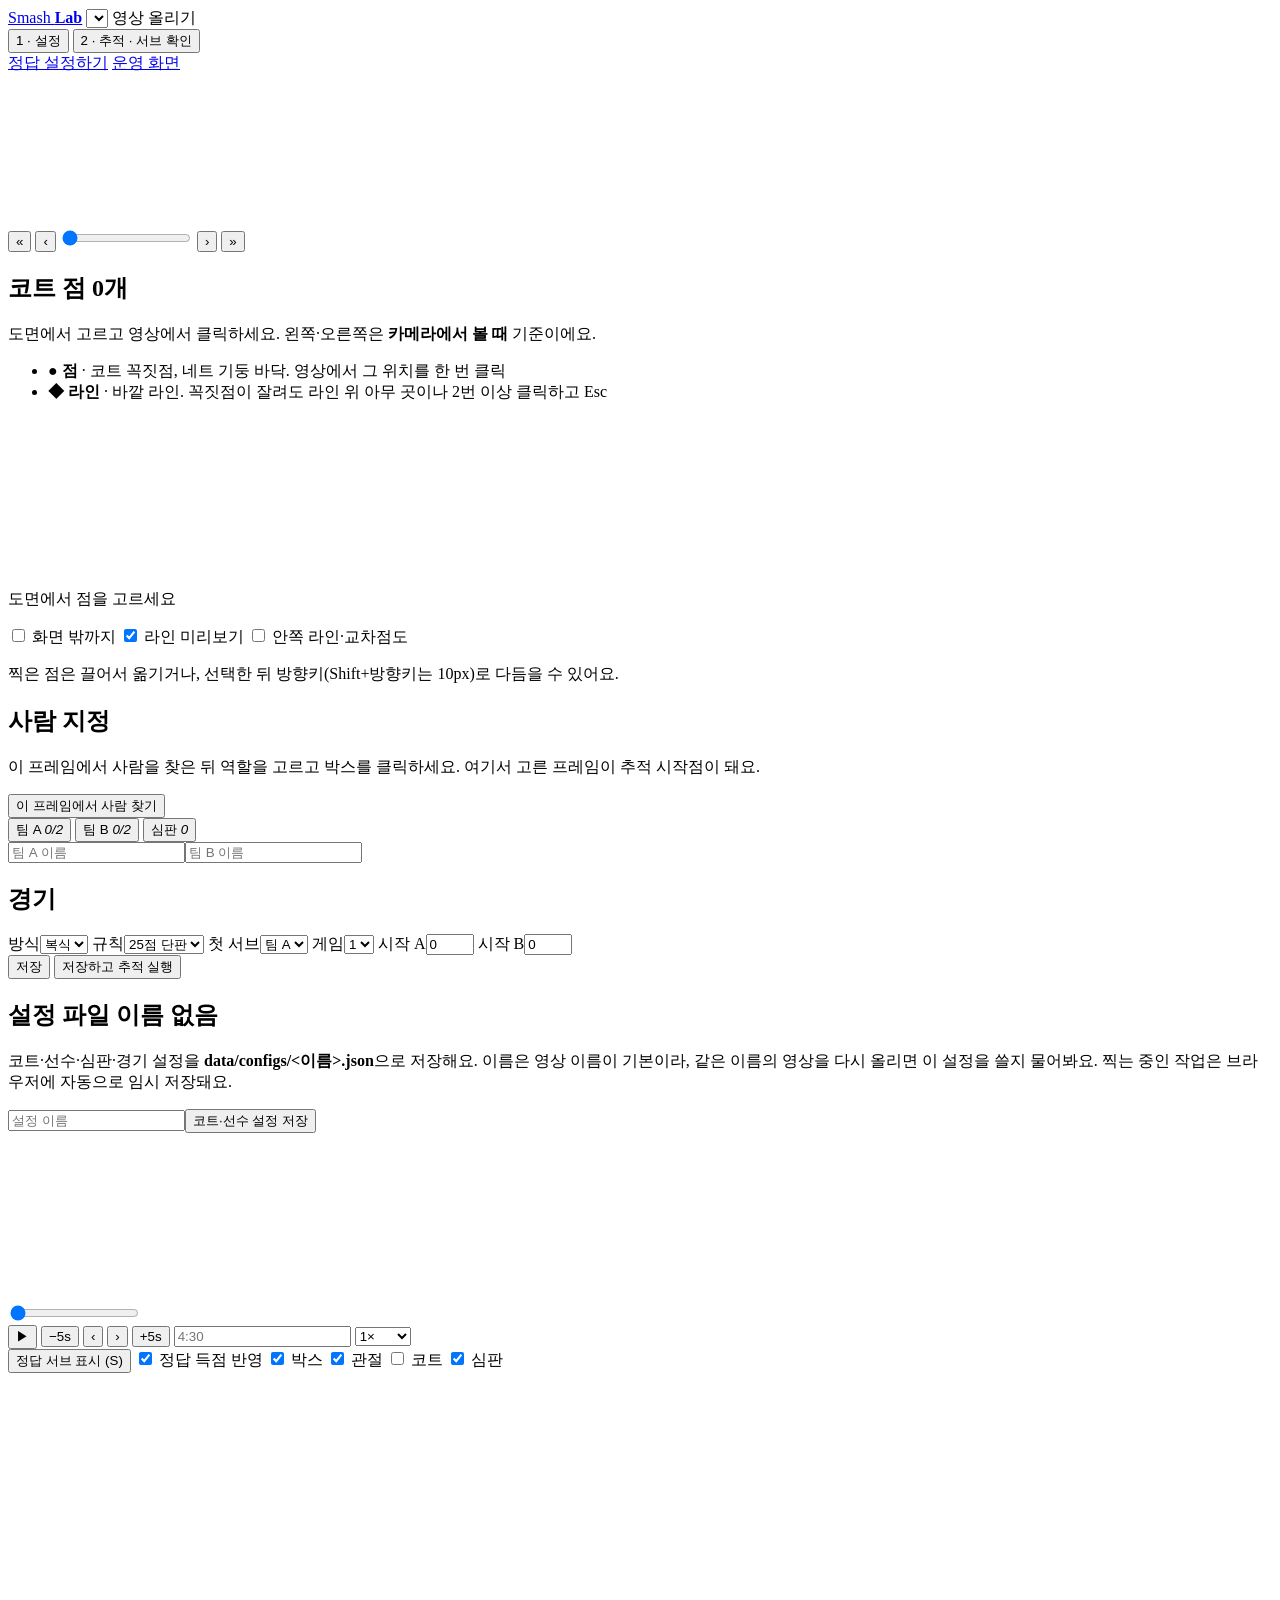
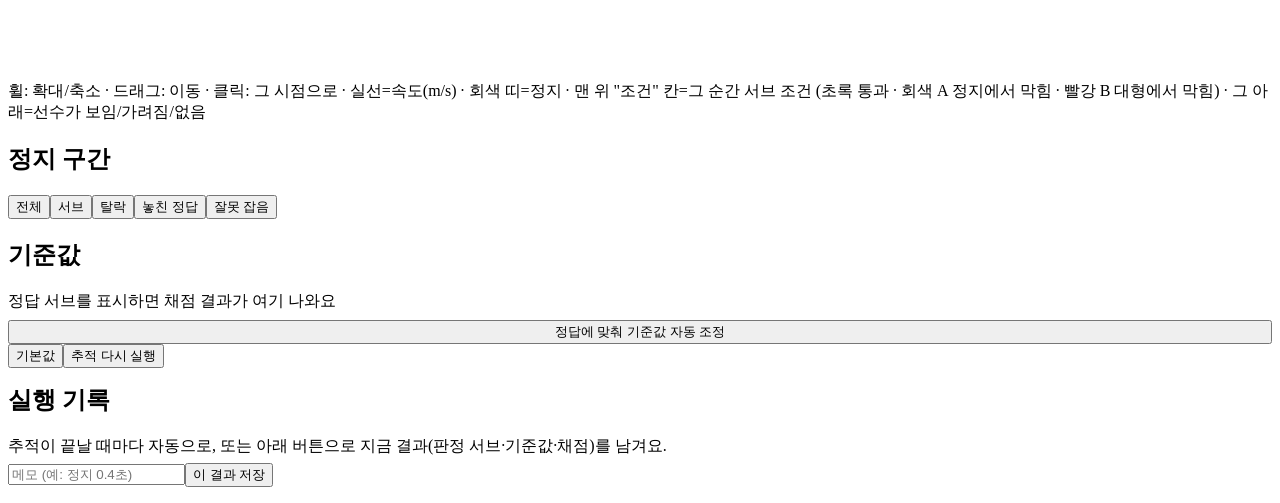
==== app/static/lab/index.html @ 22df89c2 "정답 라벨 = 서브마다 넣은 팀(= 직전 랠리 득점 팀, 첫 서브는 경기 시작). 마지막 랠리 득점은 최종 점수로. 저장된 정답 옮김, 채점·바로잡기·정답 입력 페이지 모두 같은 " ====
<!doctype html>
<html lang="ko">
<head>
<meta charset="utf-8">
<meta name="viewport" content="width=device-width, initial-scale=1">
<title>Smash Lab · 추적 · 서브 판정 실험</title>
<link rel="preconnect" href="https://fonts.googleapis.com">
<link rel="preconnect" href="https://fonts.gstatic.com" crossorigin>
<link href="https://fonts.googleapis.com/css2?family=Barlow+Condensed:wght@600;700&family=Noto+Sans+KR:wght@400;500;700&display=swap" rel="stylesheet">
<link rel="stylesheet" href="/static/lab/lab.css">
</head>
<body>
<header class="top">
  <a class="brand" href="/lab">Smash <b>Lab</b></a>
  <select id="vidSel" aria-label="영상 선택"></select>
  <label class="btn up" title="mp4 · mov · mkv">영상 올리기<input type="file" id="upFile" accept="video/*" hidden></label>
  <nav class="tabs" role="tablist">
    <button role="tab" data-mode="setup" id="tabSetup">1 · 설정</button>
    <button role="tab" data-mode="view" id="tabView">2 · 추적 · 서브 확인</button>
  </nav>
  <div class="spacer"></div>
  <span class="job" id="jobBox"></span>
  <a class="btn primary hdr" id="labelLink" href="/label" title="이 영상의 실제 서브 시각을 기록하는 페이지 (지금 보던 시각으로 열려요)">정답 설정하기</a>
  <a class="link" href="/" title="운영 화면으로">운영 화면</a>
</header>

<!-- ============ 1. 설정 ============ -->
<main id="setup" class="setup hidden">
  <section class="stagewrap">
    <div class="stage" id="sStage">
      <svg id="sSvg"><g id="sScene"><image id="sImg" preserveAspectRatio="none"/></g><g id="sOver"></g></svg>
    </div>
    <div class="scrub">
      <button class="b" data-d="-30" title="1초 뒤로">«</button>
      <button class="b" data-d="-1" title="이전 프레임">‹</button>
      <input type="range" id="sRange" min="0" value="0" aria-label="프레임">
      <button class="b" data-d="1" title="다음 프레임">›</button>
      <button class="b" data-d="30" title="1초 앞으로">»</button>
      <span class="num" id="sNum"></span>
    </div>
  </section>
  <aside class="side">
    <section class="box">
      <h2>코트 <span class="tag" id="fitTag">점 0개</span></h2>
      <p class="hint">도면에서 고르고 영상에서 클릭하세요. 왼쪽·오른쪽은 <b>카메라에서 볼 때</b> 기준이에요.</p>
      <ul class="legend-pick">
        <li><b>● 점</b> · 코트 꼭짓점, 네트 기둥 바닥. 영상에서 그 위치를 한 번 클릭</li>
        <li><b>◆ 라인</b> · 바깥 라인. 꼭짓점이 잘려도 라인 위 아무 곳이나 2번 이상 클릭하고 Esc</li>
      </ul>
      <div class="diag-wrap"><svg id="diag" aria-label="코트 도면에서 점 고르기"></svg></div>
      <p class="hint small" id="pickMsg">도면에서 점을 고르세요</p>
      <ol class="pts" id="ptList"></ol>
      <div class="row">
        <label class="sw"><input type="checkbox" id="wideChk"> 화면 밖까지</label>
        <label class="sw"><input type="checkbox" id="linesChk" checked> 라인 미리보기</label>
        <label class="sw" title="바깥 라인이 안 보이는 영상이면 켜세요"><input type="checkbox" id="innerChk"> 안쪽 라인·교차점도</label>
      </div>
      <p class="hint small">찍은 점은 끌어서 옮기거나, 선택한 뒤 방향키(Shift+방향키는 10px)로 다듬을 수 있어요.</p>
    </section>
    <section class="box">
      <h2>사람 지정 <span class="tag" id="detFrameTag"></span></h2>
      <p class="hint">이 프레임에서 사람을 찾은 뒤 역할을 고르고 박스를 클릭하세요. 여기서 고른 프레임이 추적 시작점이 돼요.</p>
      <button class="btn" id="detBtn">이 프레임에서 사람 찾기</button>
      <div class="roles" id="roles">
        <button data-r="A" class="role A">팀 A <i id="cntA">0/2</i></button>
        <button data-r="B" class="role B">팀 B <i id="cntB">0/2</i></button>
        <button data-r="R" class="role R">심판 <i id="cntR">0</i></button>
      </div>
      <div class="names"><input id="nameA" maxlength="12" placeholder="팀 A 이름"><input id="nameB" maxlength="12" placeholder="팀 B 이름"></div>
    </section>
    <section class="box">
      <h2>경기</h2>
      <div class="grid2">
        <label>방식<select id="mMode"><option value="doubles">복식</option><option value="singles">단식</option></select></label>
        <label>규칙<select id="mTarget"><option value="25">25점 단판</option><option value="21">21점 3판</option><option value="15">15점 3판</option></select></label>
        <label>첫 서브<select id="mFirst"><option value="A">팀 A</option><option value="B">팀 B</option></select></label>
        <label>게임<select id="mGame"><option>1</option><option>2</option><option>3</option></select></label>
        <label>시작 A<input type="number" id="mScoreA" min="0" max="29" value="0"></label>
        <label>시작 B<input type="number" id="mScoreB" min="0" max="29" value="0"></label>
      </div>
    </section>
    <div class="actions">
      <button class="btn" id="saveBtn">저장</button>
      <button class="btn primary" id="runBtn">저장하고 추적 실행</button>
    </div>
    <p class="hint small" id="setupMsg"></p>
    <section class="box">
      <h2>설정 파일 <span class="tag" id="curName">이름 없음</span></h2>
      <p class="hint">코트·선수·심판·경기 설정을 <b>data/configs/&lt;이름&gt;.json</b>으로 저장해요. 이름은 영상 이름이 기본이라,
        같은 이름의 영상을 다시 올리면 이 설정을 쓸지 물어봐요. 찍는 중인 작업은 브라우저에 자동으로 임시 저장돼요.</p>
      <div class="row preset-new"><input id="presetName" maxlength="40" placeholder="설정 이름"><button class="btn primary" id="presetSave">코트·선수 설정 저장</button></div>
      <ol class="presets" id="presetList"></ol>
    </section>
  </aside>
</main>

<!-- ============ 2. 추적 · 서브 확인 ============ -->
<main id="view" class="view hidden">
  <section class="player">
    <div class="vwrap" id="vWrap">
      <video id="vid" playsinline preload="auto" muted></video>
      <svg id="vSvg"></svg>
      <div class="vinfo" id="vInfo"></div>
      <div class="vrally hidden" id="vRally"></div>
    </div>
    <div class="seekrow"><input type="range" id="seek" min="0" max="1" step="0.05" value="0" aria-label="재생 위치"><span class="num" id="seekNum"></span></div>
    <div class="vbar">
      <button class="b" id="playBtn" title="재생/정지 (Space)">▶</button>
      <button class="b" data-j="-5" title="5초 뒤로 (←)">−5s</button>
      <button class="b" data-fr="-1" title="이전 샘플 (,)">‹</button>
      <button class="b" data-fr="1" title="다음 샘플 (.)">›</button>
      <button class="b" data-j="5" title="5초 앞으로 (→)">+5s</button>
      <input type="text" id="goTime" class="gotime" placeholder="4:30" aria-label="이동할 시간 (분:초)" title="분:초 를 적고 Enter">
      <select id="rate" aria-label="재생 속도"><option value="0.25">0.25×</option><option value="0.5">0.5×</option><option value="1" selected>1×</option><option value="2">2×</option><option value="4">4×</option></select>
      <span class="num" id="vNum"></span>
      <div class="spacer"></div>
      <button class="btn mark" id="markBtn" title="지금 시각을 정답 서브로 표시 (S). 1초 안에 이미 표시가 있으면 지워요">정답 서브 표시 (S)</button>
      <span class="num" id="truthNum"></span>
      <label class="num" title="정답 서브 팀(A/B)으로 점수 흐름을 바로잡아 보여 줘요. 채점은 항상 알고리즘만의 결과로 해요"><input type="checkbox" id="useTruth" checked> 정답 득점 반영</label>
      <label class="sw"><input type="checkbox" id="oBox" checked> 박스</label>
      <label class="sw"><input type="checkbox" id="oPose" checked> 관절</label>
      <label class="sw"><input type="checkbox" id="oLines"> 코트</label>
      <label class="sw"><input type="checkbox" id="oOff" checked> 심판</label>
    </div>
  </section>

  <aside class="mini">
    <svg id="court"></svg>
    <div class="legend" id="legend"></div>
    <div class="now" id="nowBox"></div>
  </aside>

  <section class="tl">
    <canvas id="ovCv" class="ov"></canvas>
    <canvas id="winCv" class="win" title="서브마다 넣은 팀 정답 (= 직전 랠리 득점 팀) · 칸에 마우스를 대고 A / B · 클릭하면 그 서브로"></canvas>
    <canvas id="tlCv" class="detail"></canvas>
    <div class="tlhint">휠: 확대/축소 · 드래그: 이동 · 클릭: 그 시점으로 · 실선=속도(m/s) · 회색 띠=정지 · 맨 위 &quot;조건&quot; 칸=그 순간 서브 조건 (초록 통과 · 회색 A 정지에서 막힘 · 빨강 B 대형에서 막힘) · 그 아래=선수가 보임/가려짐/없음</div>
  </section>

  <aside class="events">
    <div class="evhead">
      <h2>정지 구간 <span class="tag" id="evCount"></span></h2>
      <div class="seg" id="evFilter"><button data-f="all" class="on">전체</button><button data-f="OK">서브</button><button data-f="X">탈락</button><button data-f="MISS">놓친 정답</button><button data-f="FALSE">잘못 잡음</button></div>
    </div>
    <ol id="evList"></ol>
  </aside>

  <aside class="params">
    <h2>기준값 <span class="tag" id="calcTag"></span></h2>
    <div id="paramList"></div>
    <div class="score-box" id="evalBox">정답 서브를 표시하면 채점 결과가 여기 나와요</div>
    <button class="btn primary" id="tuneBtn" style="width:100%;margin-top:8px">정답에 맞춰 기준값 자동 조정</button>
    <div class="row"><button class="btn" id="resetParams">기본값</button><button class="btn" id="rerunTrack">추적 다시 실행</button></div>
    <h2 style="margin-top:16px">실행 기록 <span class="tag" id="runCnt"></span></h2>
    <p class="hint small" style="margin:0 0 6px">추적이 끝날 때마다 자동으로, 또는 아래 버튼으로 지금 결과(판정 서브·기준값·채점)를 남겨요.</p>
    <div class="row preset-new"><input id="runName" maxlength="60" placeholder="메모 (예: 정지 0.4초)"><button class="btn" id="runSave">이 결과 저장</button></div>
    <ol class="runs" id="runList"></ol>
  </aside>
</main>

<dialog id="askDlg" class="ask">
  <h2>같은 이름의 설정 파일이 있어요</h2>
  <p id="askBody"></p>
  <div class="actions"><button class="btn" id="askNo">새로 지정할게요</button><button class="btn primary" id="askYes">이 설정 사용하기</button></div>
</dialog>
<div class="toast" id="toast"></div>
<script src="/static/lab/lab.js"></script>
</body>
</html>
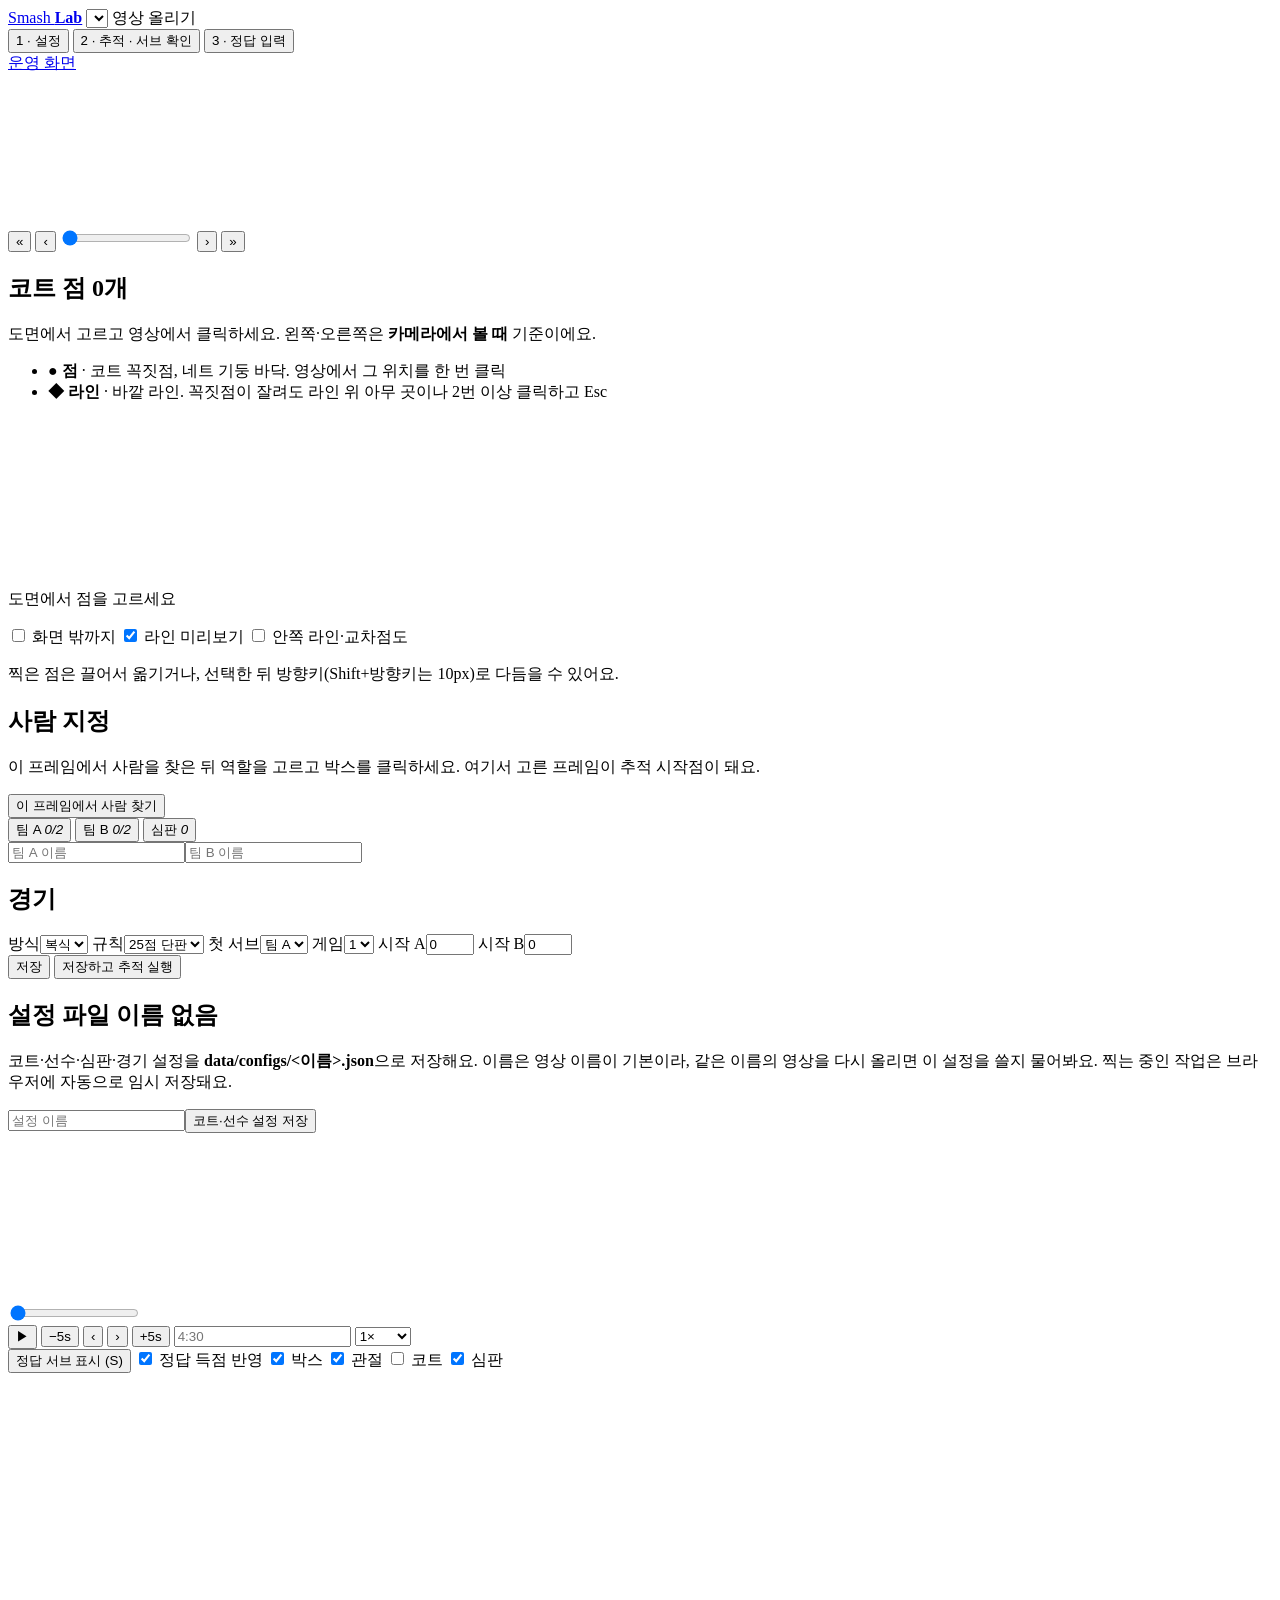
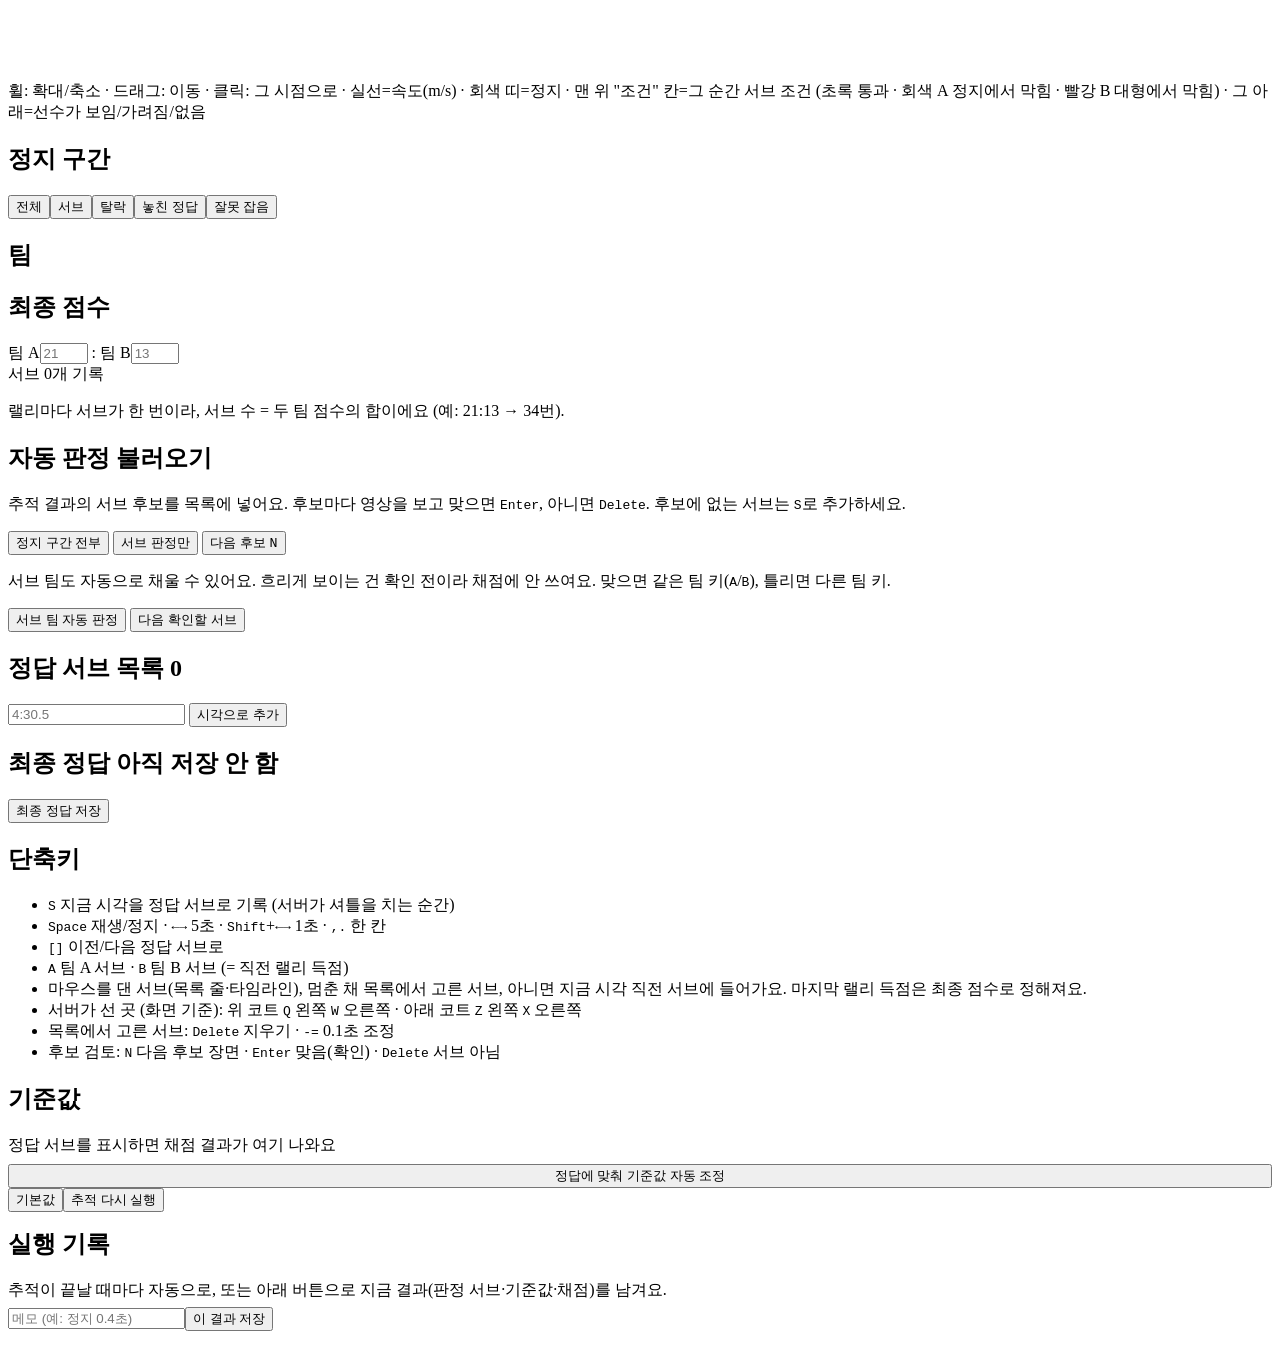
==== commit 5b44dc0e: "실험 페이지와 정답 입력 페이지를 하나로: 실험 페이지에 '3 · 정답 입력' 탭(같은 영상·타임라인 + 후보 불러오기·검토, 정답 서브 목록, 서브 팀 A/B, 서버 위치, 최종" ====
--- a/app/static/lab/index.html
+++ b/app/static/lab/index.html
@@ -17,10 +17,10 @@
   <nav class="tabs" role="tablist">
     <button role="tab" data-mode="setup" id="tabSetup">1 · 설정</button>
     <button role="tab" data-mode="view" id="tabView">2 · 추적 · 서브 확인</button>
+    <button role="tab" data-mode="truth" id="tabTruth" title="실제 서브 시각과 서브 팀(정답)을 기록해요">3 · 정답 입력</button>
   </nav>
   <div class="spacer"></div>
   <span class="job" id="jobBox"></span>
-  <a class="btn primary hdr" id="labelLink" href="/label" title="이 영상의 실제 서브 시각을 기록하는 페이지 (지금 보던 시각으로 열려요)">정답 설정하기</a>
   <a class="link" href="/" title="운영 화면으로">운영 화면</a>
 </header>
 
@@ -72,7 +72,7 @@
       <h2>경기</h2>
       <div class="grid2">
         <label>방식<select id="mMode"><option value="doubles">복식</option><option value="singles">단식</option></select></label>
-        <label>규칙<select id="mTarget"><option value="25">25점 단판</option><option value="21">21점 3판</option><option value="15">15점 3판</option></select></label>
+        <label>규칙<select id="mTarget"><option value="25">25점 단판</option><option value="21-1">21점 단판</option><option value="21">21점 3판</option><option value="15">15점 3판</option></select></label>
         <label>첫 서브<select id="mFirst"><option value="A">팀 A</option><option value="B">팀 B</option></select></label>
         <label>게임<select id="mGame"><option>1</option><option>2</option><option>3</option></select></label>
         <label>시작 A<input type="number" id="mScoreA" min="0" max="29" value="0"></label>
@@ -102,6 +102,7 @@
       <svg id="vSvg"></svg>
       <div class="vinfo" id="vInfo"></div>
       <div class="vrally hidden" id="vRally"></div>
+      <div class="lsb" id="lsb" aria-live="polite"></div>
     </div>
     <div class="seekrow"><input type="range" id="seek" min="0" max="1" step="0.05" value="0" aria-label="재생 위치"><span class="num" id="seekNum"></span></div>
     <div class="vbar">
@@ -145,6 +146,65 @@
     <ol id="evList"></ol>
   </aside>
 
+  <aside class="truthp" id="truthPanel">
+    <section class="tbox teams">
+      <h2>팀 <span class="tag" id="tSaveTag"></span></h2>
+      <div id="teamList"></div>
+      <p class="hint small" id="teamNote"></p>
+    </section>
+    <section class="tbox">
+      <h2>최종 점수</h2>
+      <div class="final">
+        <label>팀 A<input type="number" id="finA" min="0" max="40" placeholder="21"></label>
+        <span>:</span>
+        <label>팀 B<input type="number" id="finB" min="0" max="40" placeholder="13"></label>
+      </div>
+      <div class="prog"><div class="pbar"><i id="pFill"></i></div><span id="pText">서브 0개 기록</span></div>
+      <p class="tally" id="tally"></p>
+      <p class="hint small">랠리마다 서브가 한 번이라, 서브 수 = 두 팀 점수의 합이에요 (예: 21:13 → 34번).</p>
+    </section>
+    <section class="tbox">
+      <h2>자동 판정 불러오기</h2>
+      <p class="hint small">추적 결과의 서브 후보를 목록에 넣어요. 후보마다 영상을 보고 맞으면 <kbd>Enter</kbd>, 아니면 <kbd>Delete</kbd>. 후보에 없는 서브는 <kbd>S</kbd>로 추가하세요.</p>
+      <div class="row">
+        <button class="btn" id="loadAll" title="정지 구간 전부 (서브로 판정된 것 + 탈락한 것)">정지 구간 전부</button>
+        <button class="btn" id="loadOk" title="서브로 판정된 것만">서브 판정만</button>
+        <button class="btn primary" id="nextBtn" title="확인 안 한 다음 후보 장면으로 (N)">다음 후보 <kbd>N</kbd></button>
+      </div>
+      <p class="hint small">서브 팀도 자동으로 채울 수 있어요. 흐리게 보이는 건 확인 전이라 채점에 안 쓰여요. 맞으면 같은 팀 키(<kbd>A</kbd>/<kbd>B</kbd>), 틀리면 다른 팀 키.</p>
+      <div class="row">
+        <button class="btn" id="loadWin" title="비어 있는 서브에 알고리즘이 본 서브 팀 채우기">서브 팀 자동 판정</button>
+        <button class="btn" id="nextWin" title="확인 안 한 자동 서브 팀이 있는 서브 직전으로">다음 확인할 서브</button>
+      </div>
+    </section>
+    <section class="tbox">
+      <h2>정답 서브 목록 <span class="tag" id="cnt">0</span></h2>
+      <div class="row addrow">
+        <input id="tIn" placeholder="4:30.5" aria-label="직접 입력할 시각 (분:초)">
+        <button class="btn" id="tAdd">시각으로 추가</button>
+      </div>
+      <ol class="marks" id="marks"></ol>
+    </section>
+    <section class="tbox fin">
+      <h2>최종 정답 <span class="tag" id="finTag">아직 저장 안 함</span></h2>
+      <p class="hint small" id="finMsg"></p>
+      <div class="row"><button class="btn primary" id="finBtn">최종 정답 저장</button></div>
+    </section>
+    <section class="tbox keys">
+      <h2>단축키</h2>
+      <ul>
+        <li><kbd>S</kbd> 지금 시각을 정답 서브로 기록 (서버가 셔틀을 치는 순간)</li>
+        <li><kbd>Space</kbd> 재생/정지 · <kbd>←</kbd><kbd>→</kbd> 5초 · <kbd>Shift</kbd>+<kbd>←</kbd><kbd>→</kbd> 1초 · <kbd>,</kbd><kbd>.</kbd> 한 칸</li>
+        <li><kbd>[</kbd><kbd>]</kbd> 이전/다음 정답 서브로</li>
+        <li id="winLegend"><kbd>A</kbd> 팀 A 서브 · <kbd>B</kbd> 팀 B 서브 (= 직전 랠리 득점)</li>
+        <li class="small">마우스를 댄 서브(목록 줄·타임라인), 멈춘 채 목록에서 고른 서브, 아니면 지금 시각 직전 서브에 들어가요. 마지막 랠리 득점은 최종 점수로 정해져요.</li>
+        <li>서버가 선 곳 (화면 기준): 위 코트 <kbd>Q</kbd> 왼쪽 <kbd>W</kbd> 오른쪽 · 아래 코트 <kbd>Z</kbd> 왼쪽 <kbd>X</kbd> 오른쪽</li>
+        <li>목록에서 고른 서브: <kbd>Delete</kbd> 지우기 · <kbd>-</kbd><kbd>=</kbd> 0.1초 조정</li>
+        <li>후보 검토: <kbd>N</kbd> 다음 후보 장면 · <kbd>Enter</kbd> 맞음(확인) · <kbd>Delete</kbd> 서브 아님</li>
+      </ul>
+    </section>
+  </aside>
+
   <aside class="params">
     <h2>기준값 <span class="tag" id="calcTag"></span></h2>
     <div id="paramList"></div>
@@ -164,6 +224,7 @@
   <div class="actions"><button class="btn" id="askNo">새로 지정할게요</button><button class="btn primary" id="askYes">이 설정 사용하기</button></div>
 </dialog>
 <div class="toast" id="toast"></div>
+<script src="/static/lab/truth.js"></script>
 <script src="/static/lab/lab.js"></script>
 </body>
 </html>
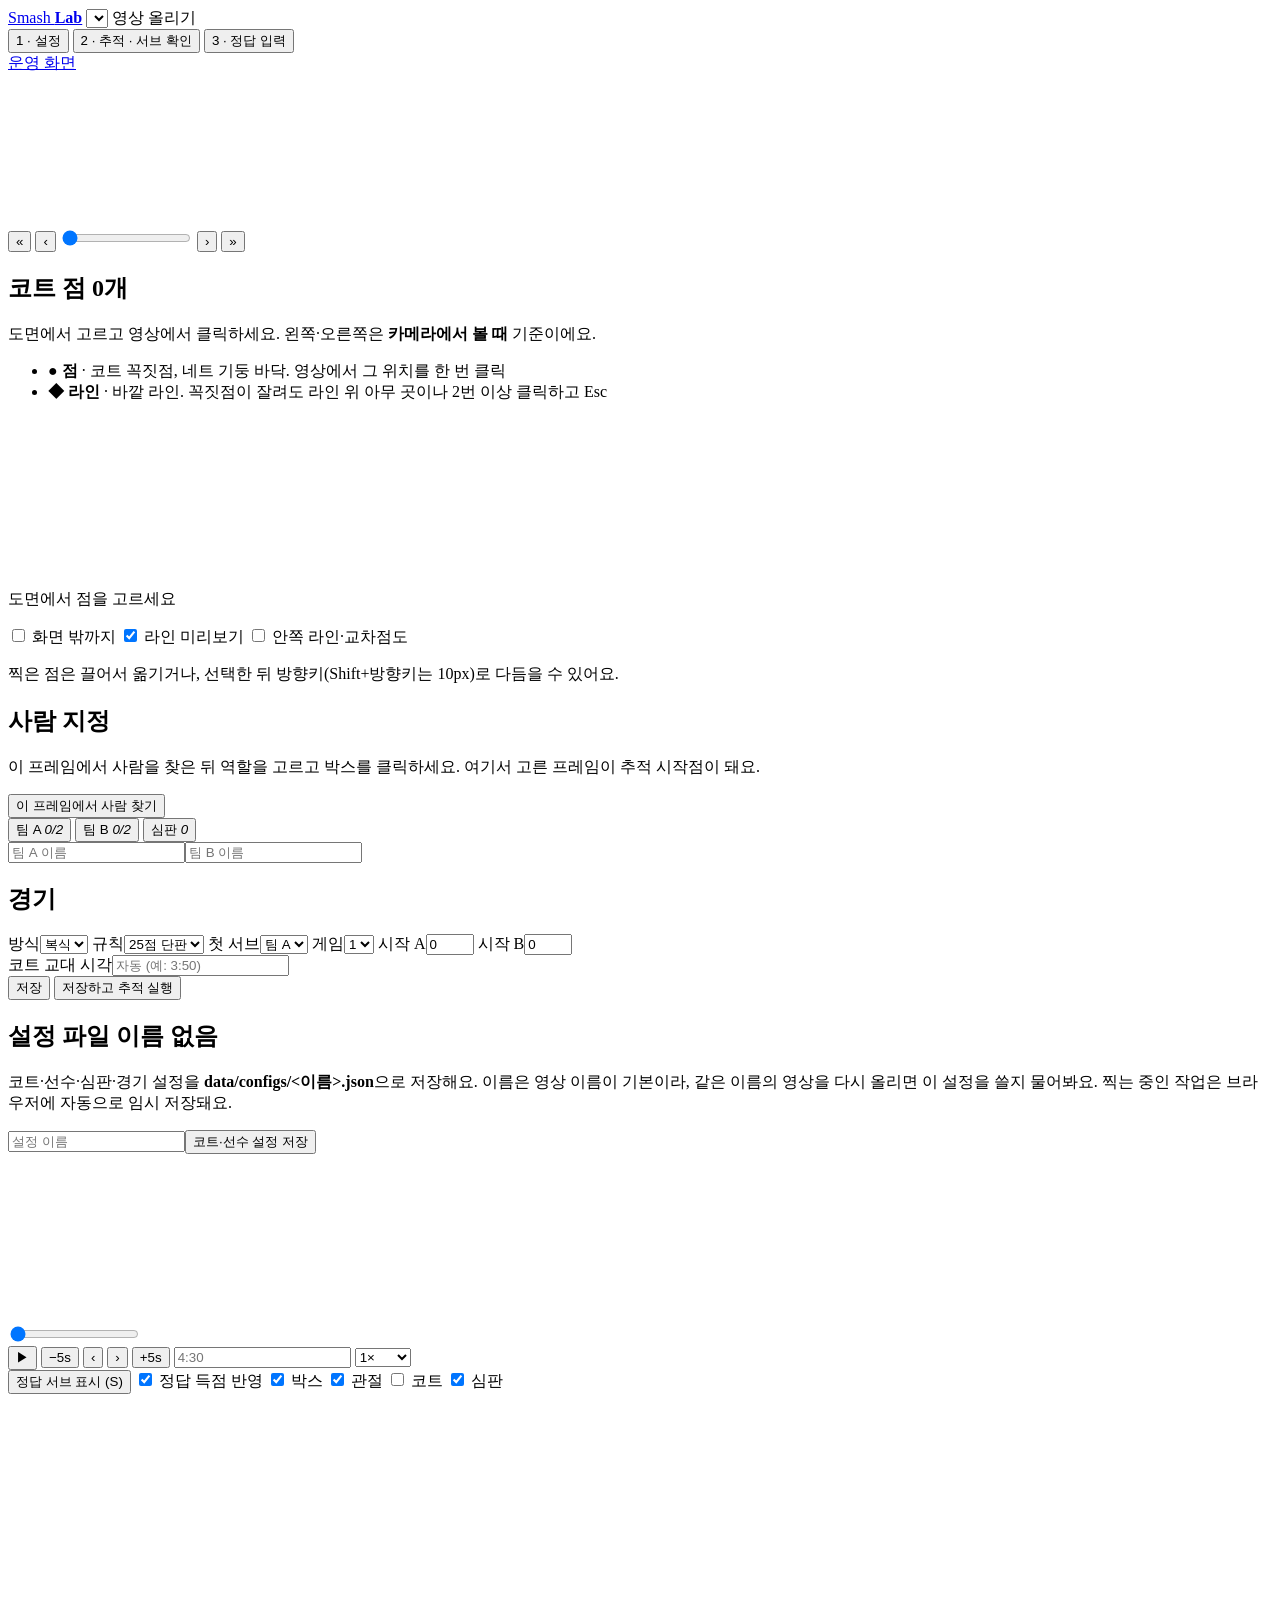
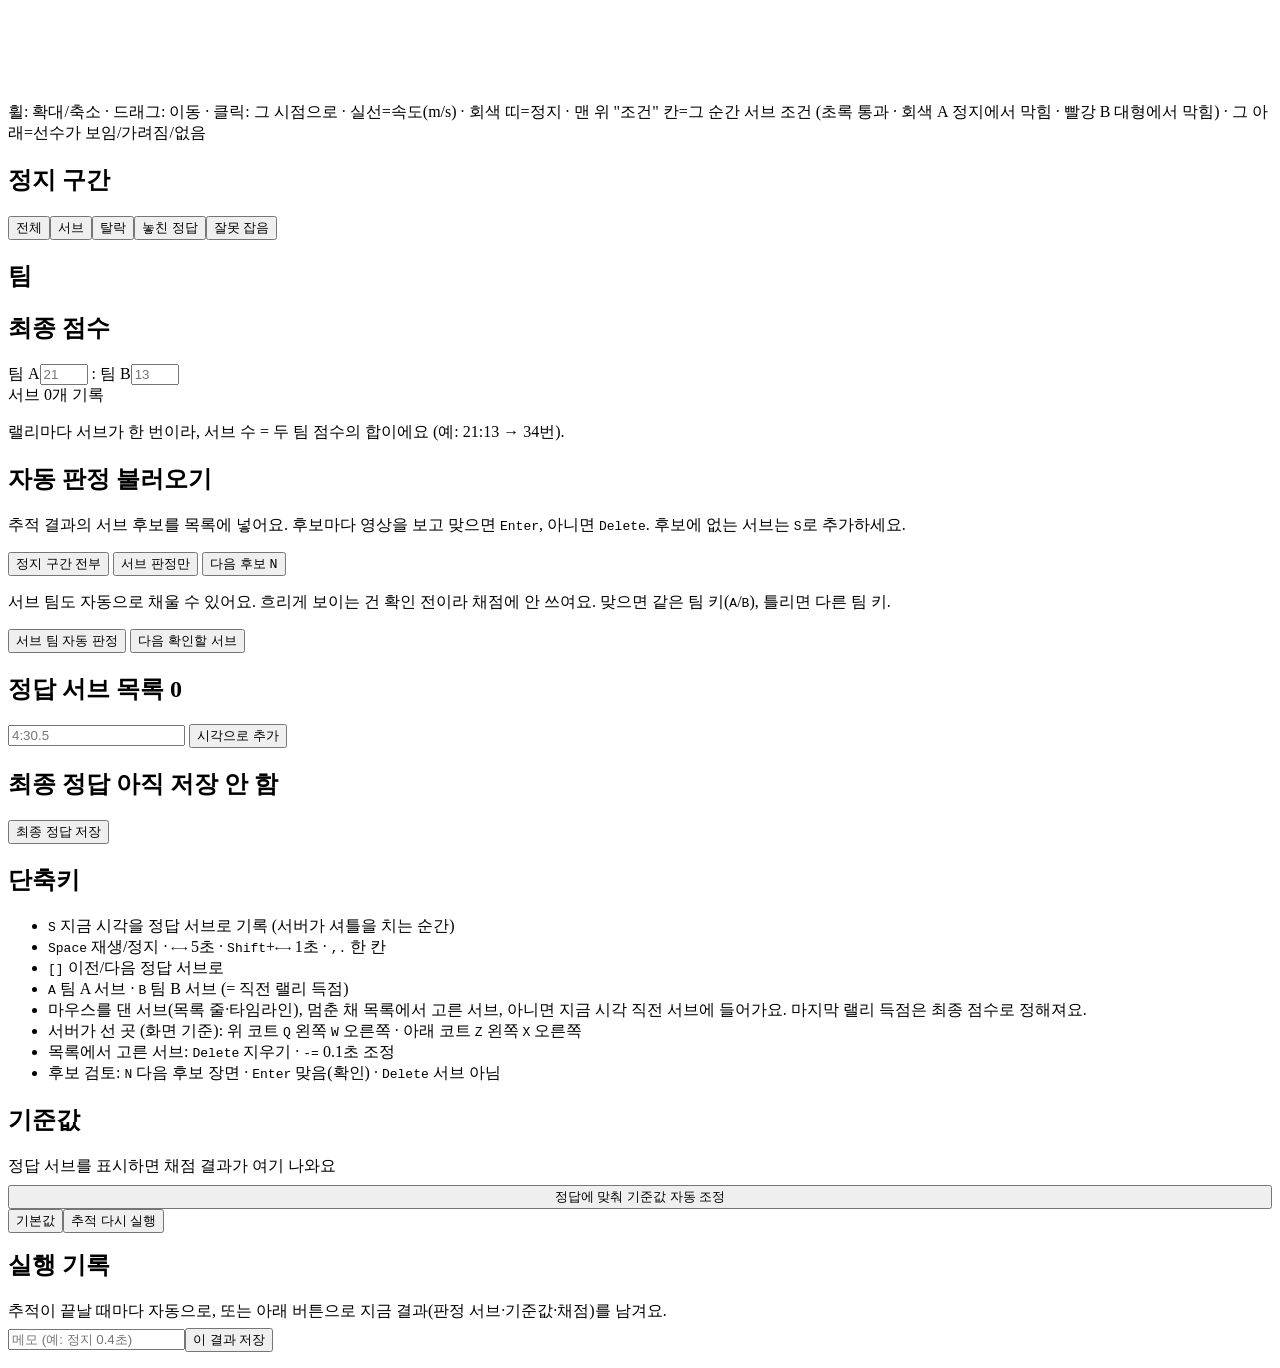
==== commit 5c9224b8: "코트 교대 자동 감지: 서브마다 선수 상체 옷 색을 설정 때 고른 팀 견본과 비교(look)하고, 단판 경기면 그 값이 한 번 뚝 바뀌는 서브 사이를 교대로(방향·크기 확인, 약하" ====
--- a/app/static/lab/index.html
+++ b/app/static/lab/index.html
@@ -78,6 +78,7 @@
         <label>시작 A<input type="number" id="mScoreA" min="0" max="29" value="0"></label>
         <label>시작 B<input type="number" id="mScoreB" min="0" max="29" value="0"></label>
       </div>
+      <label class="swl" title="비워 두면 옷 색으로 자동으로 찾아요. 자동이 틀릴 때만 분:초로 적으세요 (여러 번이면 쉼표)">코트 교대 시각<input id="mSwitch" placeholder="자동 (예: 3:50)" aria-label="코트 교대 시각 (비우면 자동)"></label>
     </section>
     <div class="actions">
       <button class="btn" id="saveBtn">저장</button>
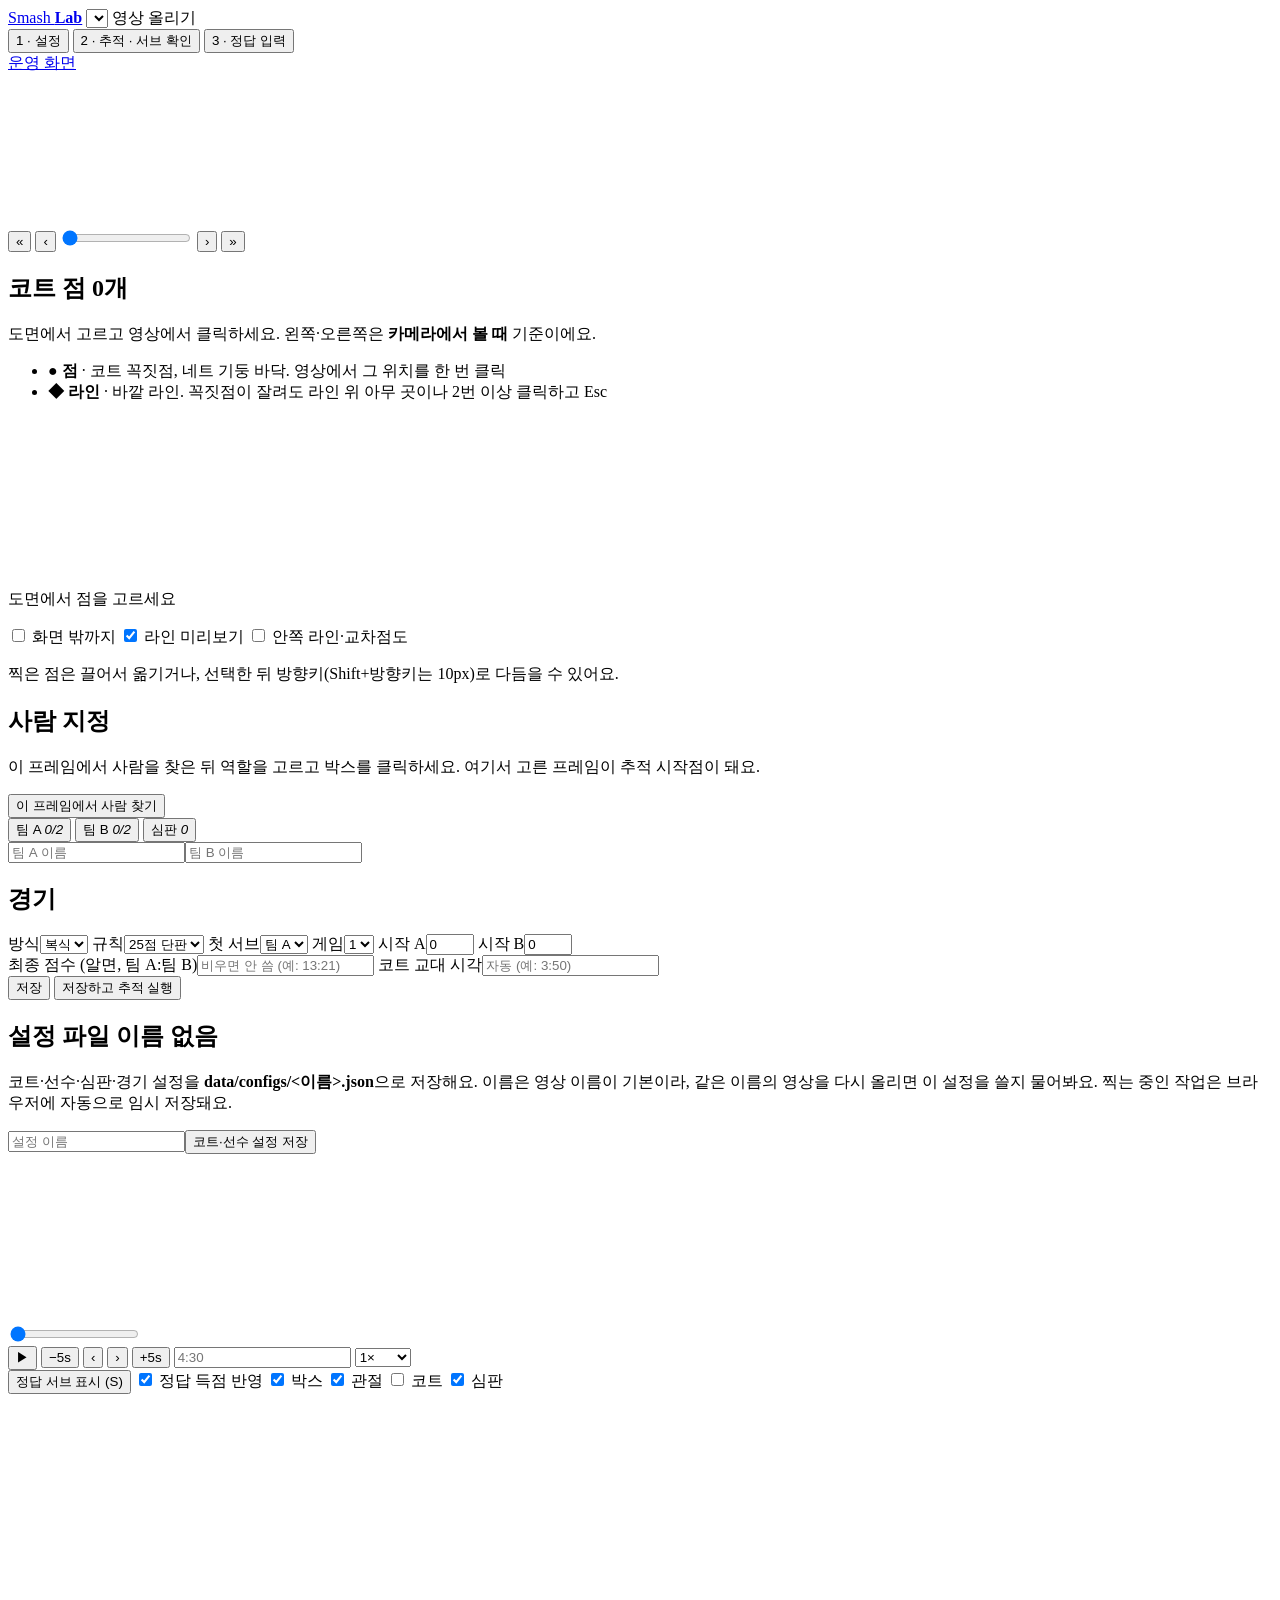
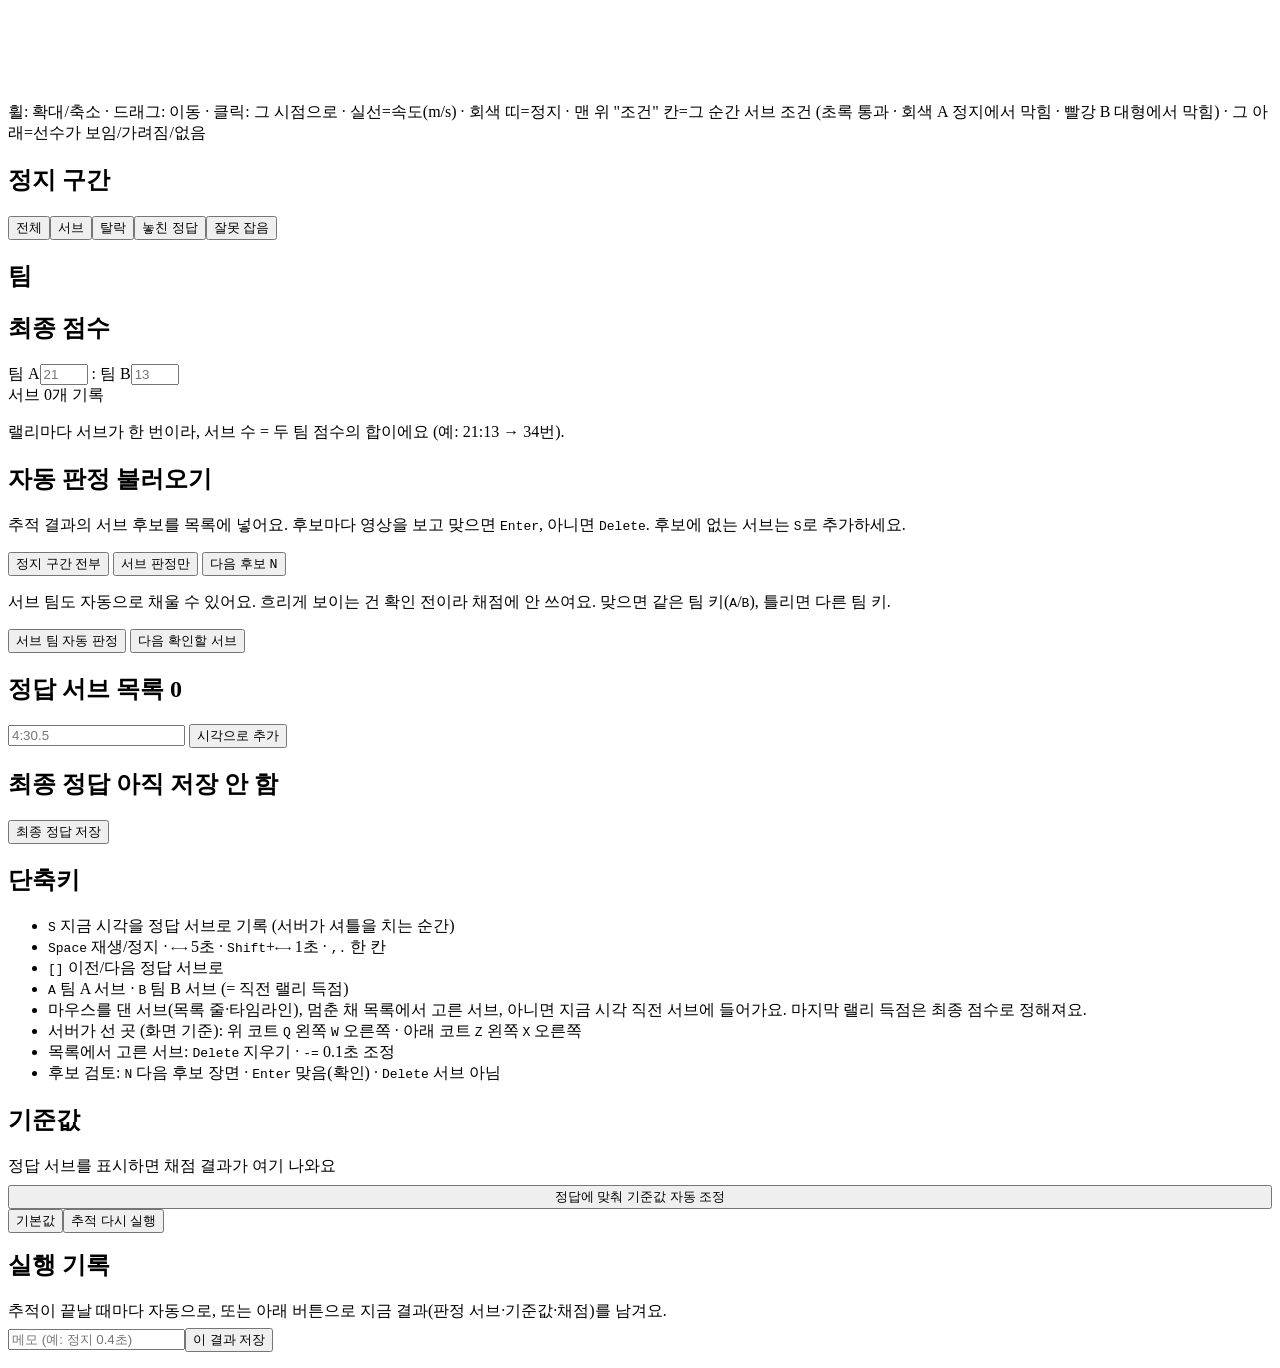
==== commit 8b0c150b: "최종 점수로 맞추기: 실제 최종 점수를 알면 서브마다 '가짜일 수도'를 선택지로 두고 끝 점수가 맞는 흐름 중 가장 그럴듯한 것을 고름(마지막 랠리 득점 팀도). 운영 결과 화면에" ====
--- a/app/static/lab/index.html
+++ b/app/static/lab/index.html
@@ -78,6 +78,7 @@
         <label>시작 A<input type="number" id="mScoreA" min="0" max="29" value="0"></label>
         <label>시작 B<input type="number" id="mScoreB" min="0" max="29" value="0"></label>
       </div>
+      <label class="swl" title="실제 최종 점수를 알면 넣으세요. 그 점수에 맞는 흐름(가짜 서브는 빼고) 중 가장 그럴듯한 것을 골라요">최종 점수 (알면, 팀 A:팀 B)<input id="mFinal" placeholder="비우면 안 씀 (예: 13:21)" aria-label="최종 점수"></label>
       <label class="swl" title="비워 두면 옷 색으로 자동으로 찾아요. 자동이 틀릴 때만 분:초로 적으세요 (여러 번이면 쉼표)">코트 교대 시각<input id="mSwitch" placeholder="자동 (예: 3:50)" aria-label="코트 교대 시각 (비우면 자동)"></label>
     </section>
     <div class="actions">
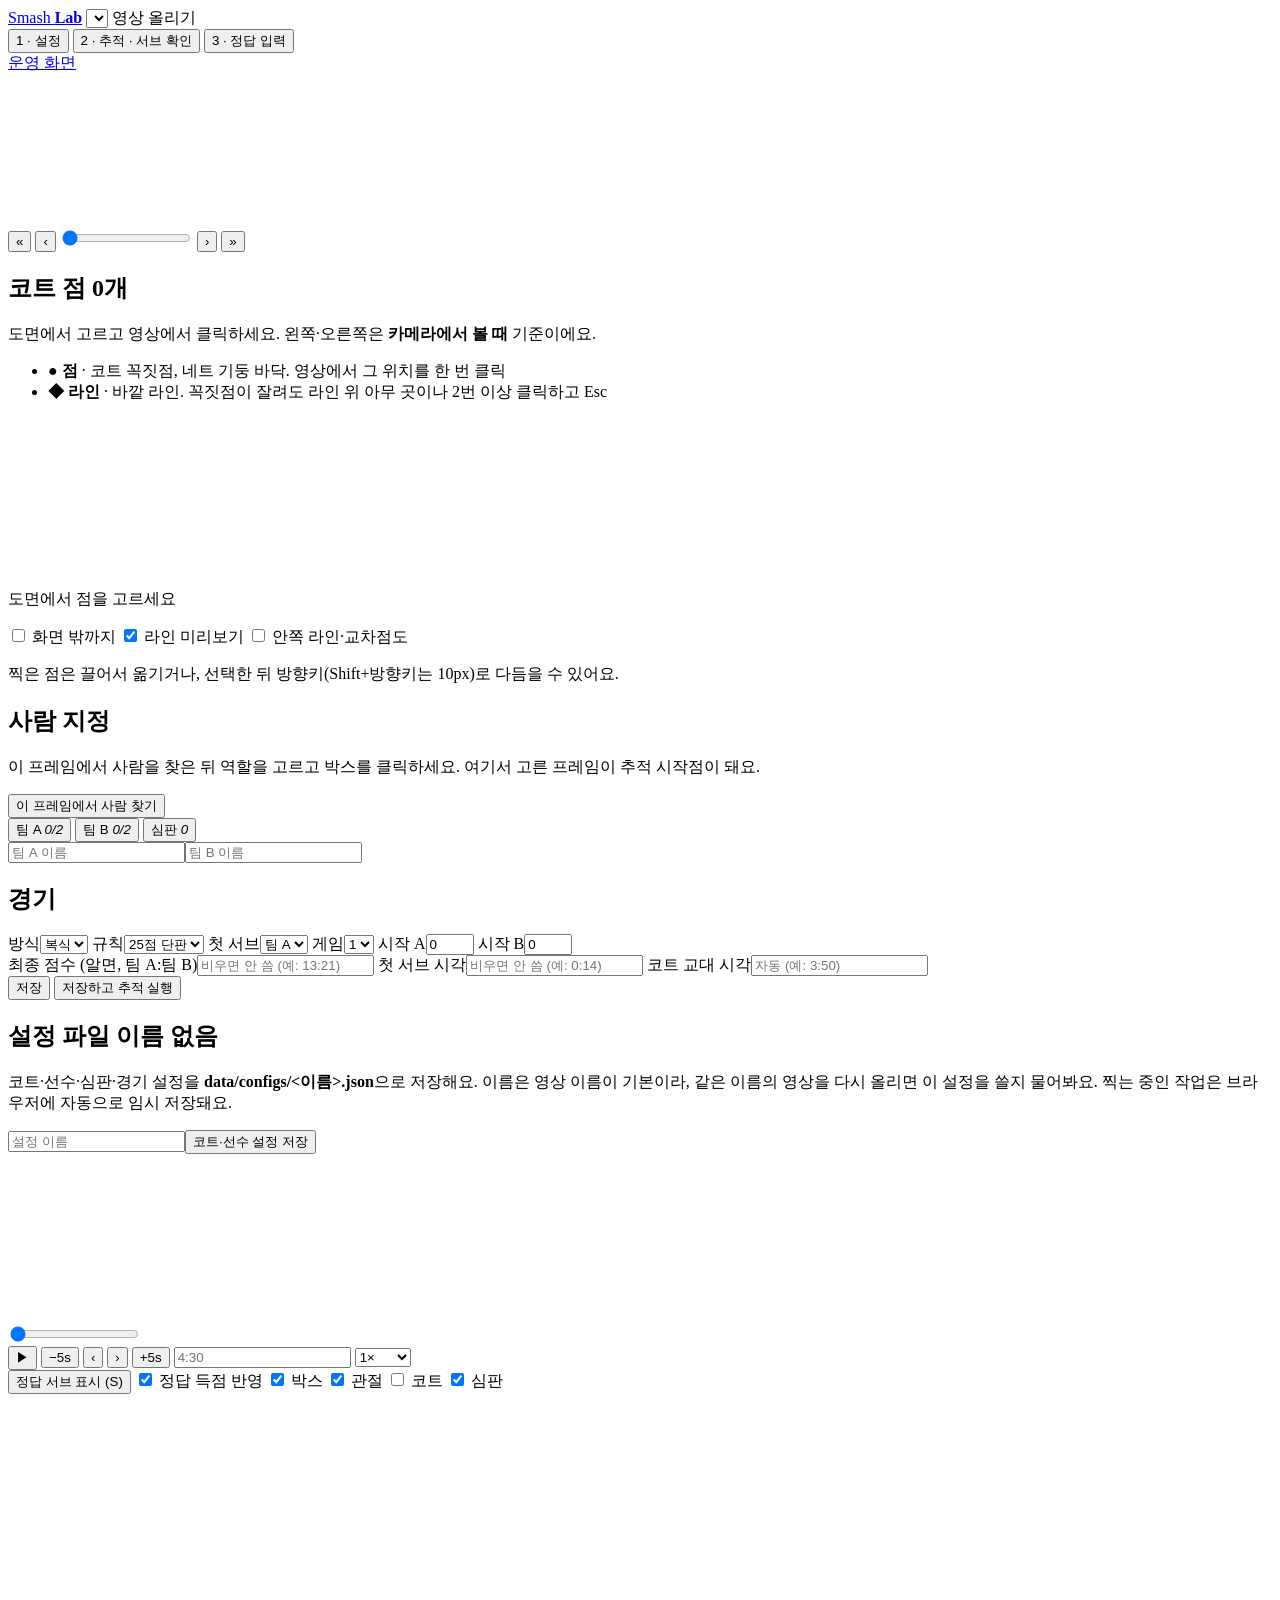
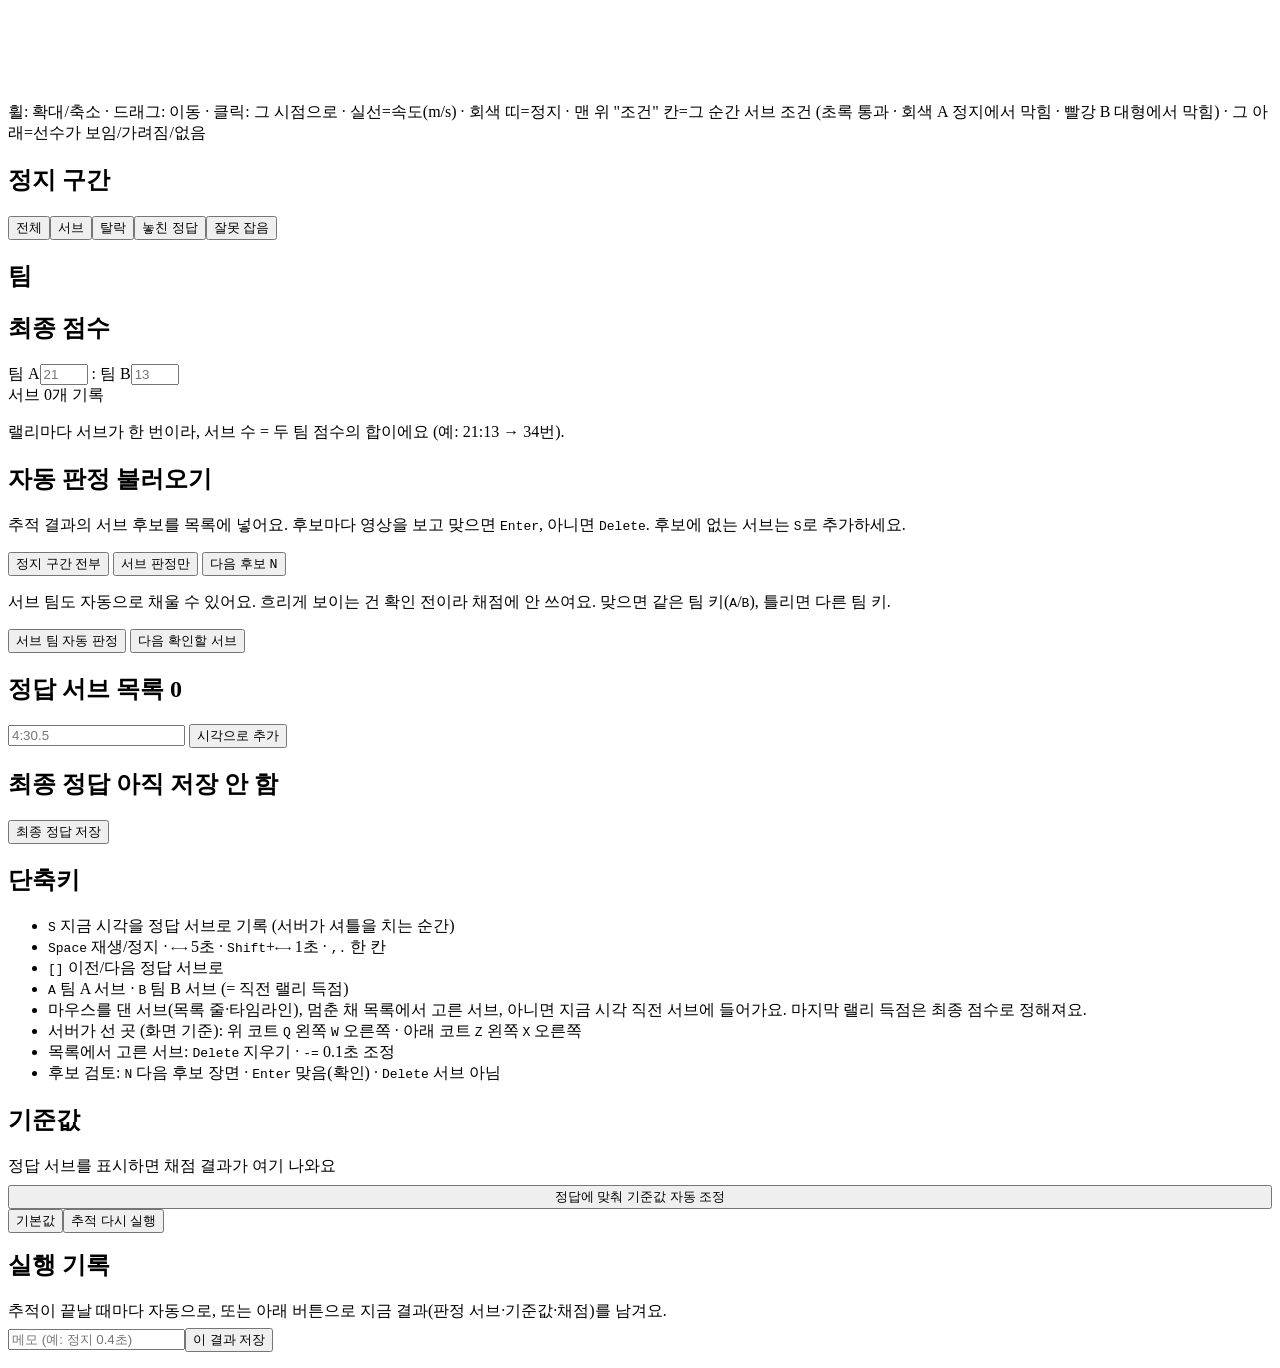
==== commit 016e934f: "첫 서브 시각 입력: 그 전 장면은 경기 전 준비로 빼고, 근처에 잡힌 서브가 없으면 첫 서브를 넣음 (경기 설정 · 편집 단계 · 실험 설정). 잠깐 멈춘 정지 뒤에 훨씬 긴 정" ====
--- a/app/static/lab/index.html
+++ b/app/static/lab/index.html
@@ -79,6 +79,7 @@
         <label>시작 B<input type="number" id="mScoreB" min="0" max="29" value="0"></label>
       </div>
       <label class="swl" title="실제 최종 점수를 알면 넣으세요. 그 점수에 맞는 흐름(가짜 서브는 빼고) 중 가장 그럴듯한 것을 골라요">최종 점수 (알면, 팀 A:팀 B)<input id="mFinal" placeholder="비우면 안 씀 (예: 13:21)" aria-label="최종 점수"></label>
+      <label class="swl" title="경기 시작 서브 시각. 그 전 장면(준비 중)은 서브에서 빼고, 그 근처에 잡힌 서브가 없으면 첫 서브로 넣어요">첫 서브 시각<input id="mStart" placeholder="비우면 안 씀 (예: 0:14)" aria-label="첫 서브 시각"></label>
       <label class="swl" title="비워 두면 옷 색으로 자동으로 찾아요. 자동이 틀릴 때만 분:초로 적으세요 (여러 번이면 쉼표)">코트 교대 시각<input id="mSwitch" placeholder="자동 (예: 3:50)" aria-label="코트 교대 시각 (비우면 자동)"></label>
     </section>
     <div class="actions">
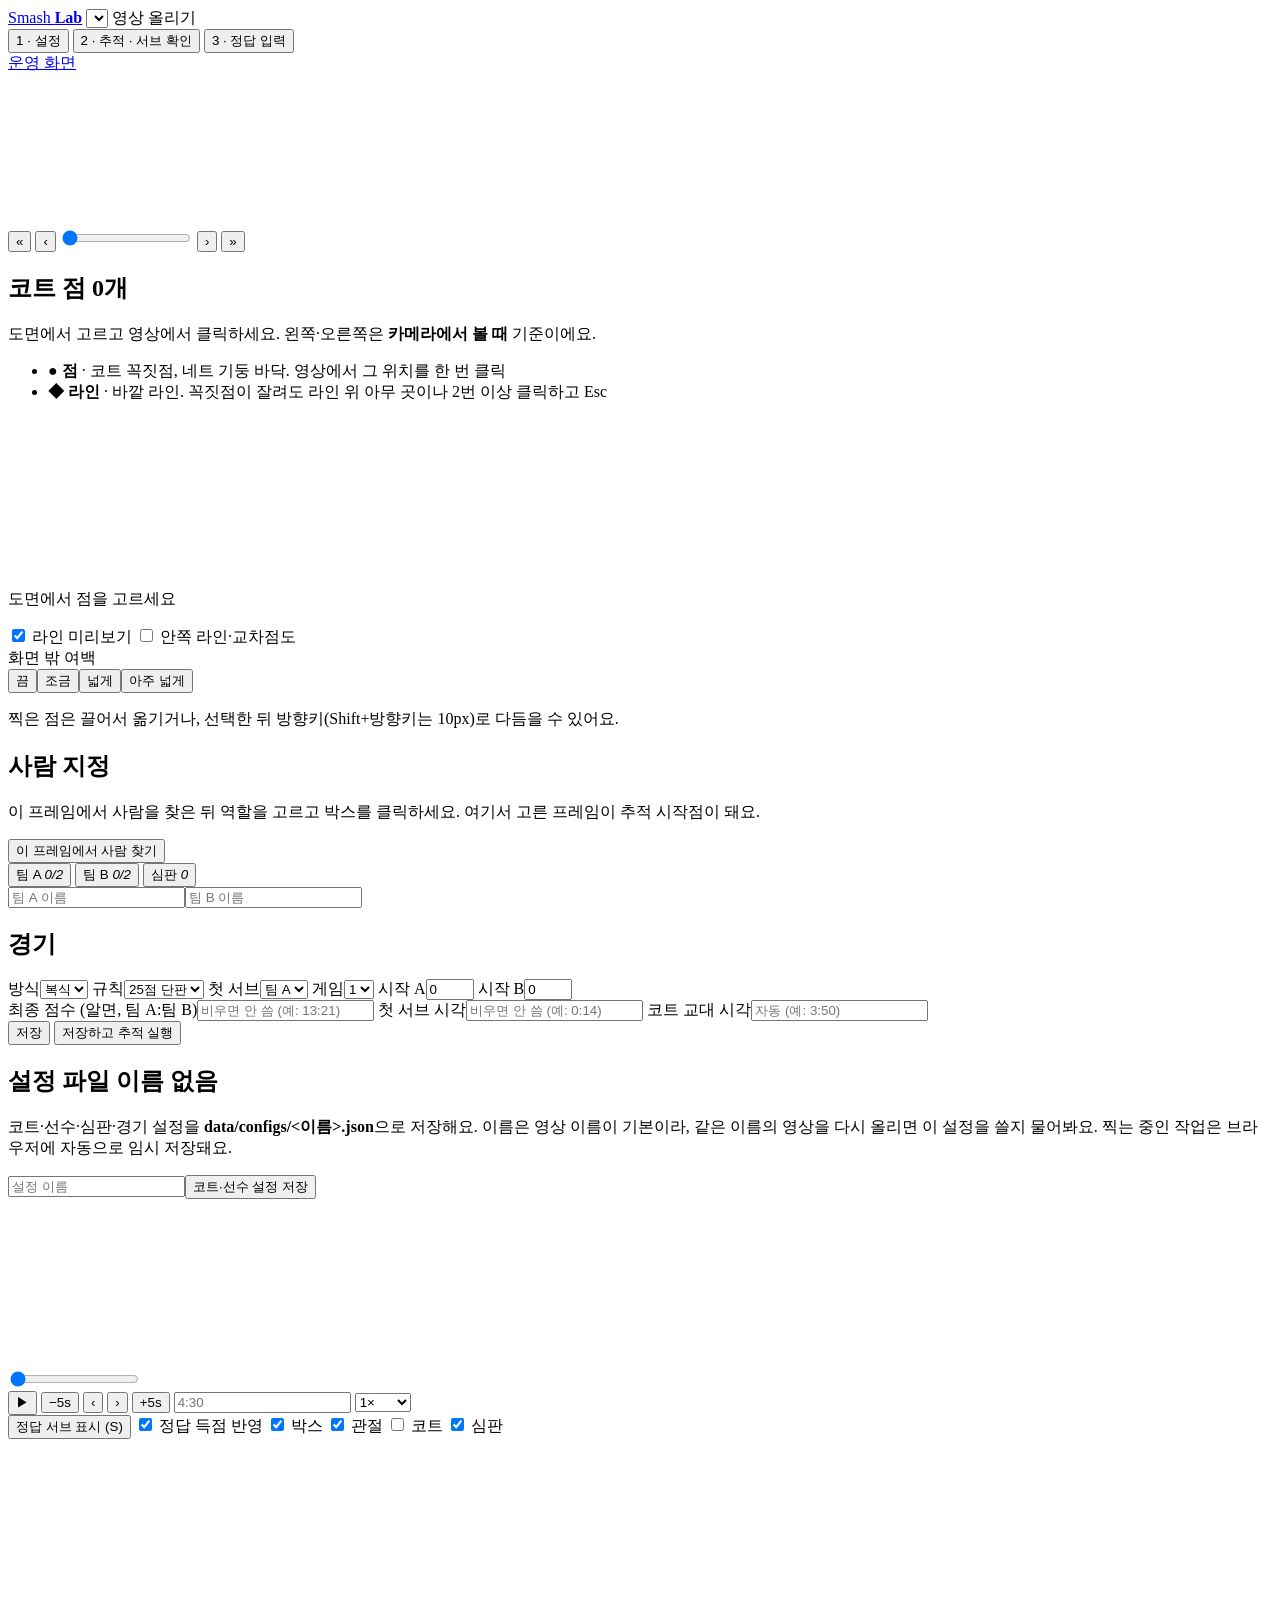
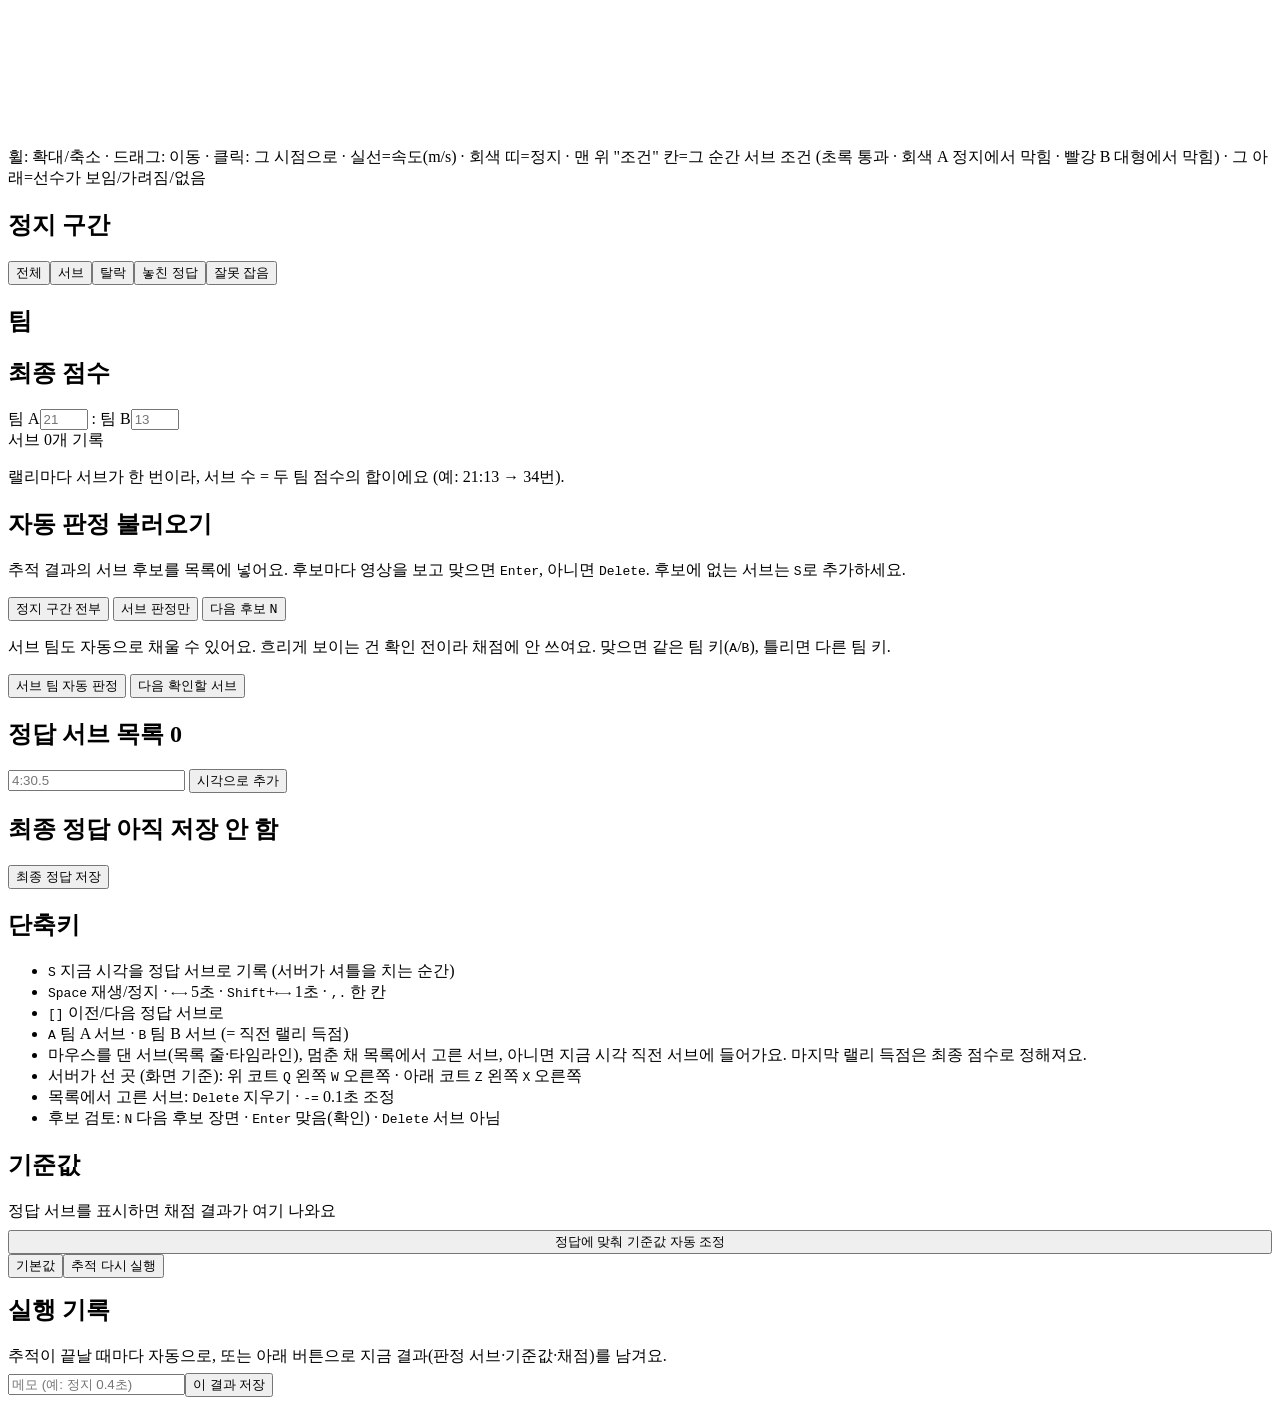
==== commit 87142656: "코트 지정: 화면 밖 여백을 끔·조금·넓게·아주 넓게로 고름 (아주 넓게 = 좌우 100%, 위아래 200%), 여백은 검은색. 찍어 둔 점이 들어가는 단계보다 작게는 못 줄임 (" ====
--- a/app/static/lab/index.html
+++ b/app/static/lab/index.html
@@ -51,10 +51,11 @@
       <p class="hint small" id="pickMsg">도면에서 점을 고르세요</p>
       <ol class="pts" id="ptList"></ol>
       <div class="row">
-        <label class="sw"><input type="checkbox" id="wideChk"> 화면 밖까지</label>
         <label class="sw"><input type="checkbox" id="linesChk" checked> 라인 미리보기</label>
         <label class="sw" title="바깥 라인이 안 보이는 영상이면 켜세요"><input type="checkbox" id="innerChk"> 안쪽 라인·교차점도</label>
       </div>
+      <div class="wide-row" title="코트 꼭짓점·네트가 화면 밖이면 여백을 넓혀 검은 바깥에 찍으세요"><span>화면 밖 여백</span>
+        <div class="seg" id="wideSeg"><button data-v="0">끔</button><button data-v="1">조금</button><button data-v="2">넓게</button><button data-v="3">아주 넓게</button></div></div>
       <p class="hint small">찍은 점은 끌어서 옮기거나, 선택한 뒤 방향키(Shift+방향키는 10px)로 다듬을 수 있어요.</p>
     </section>
     <section class="box">
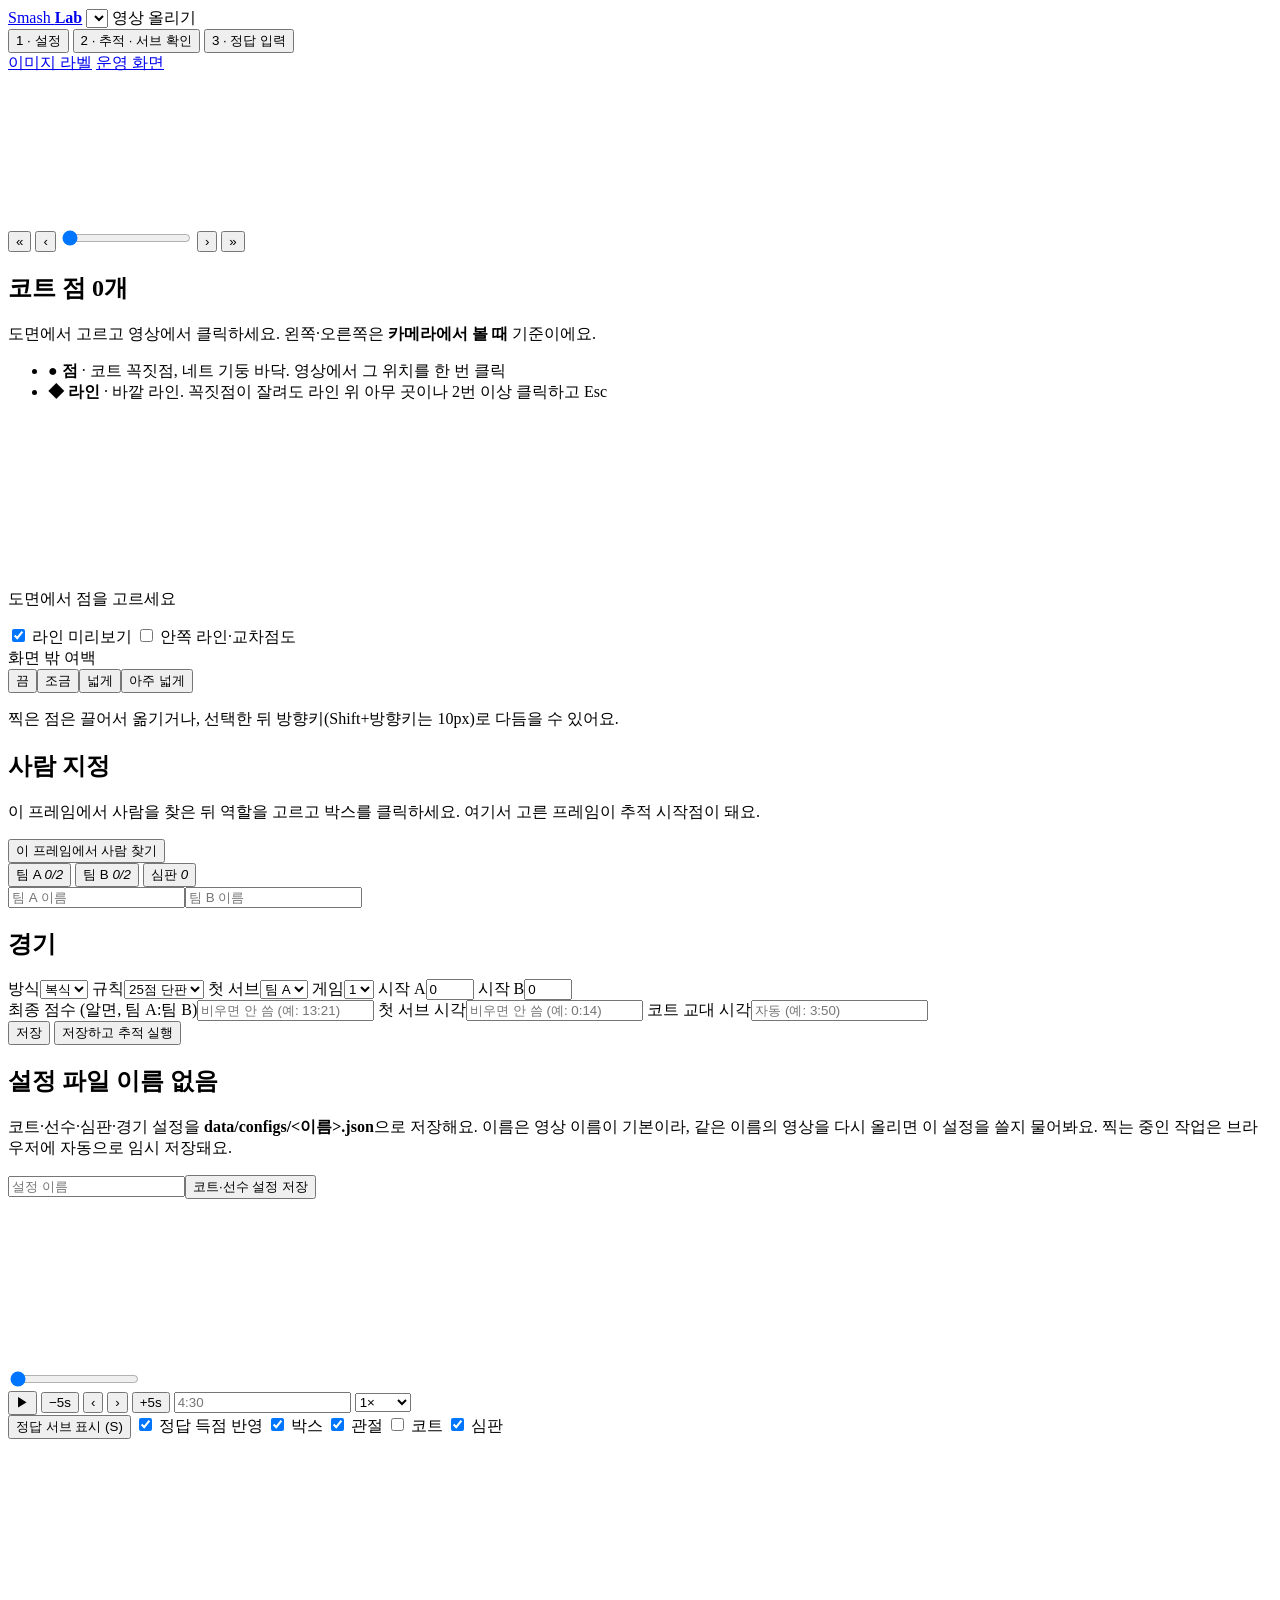
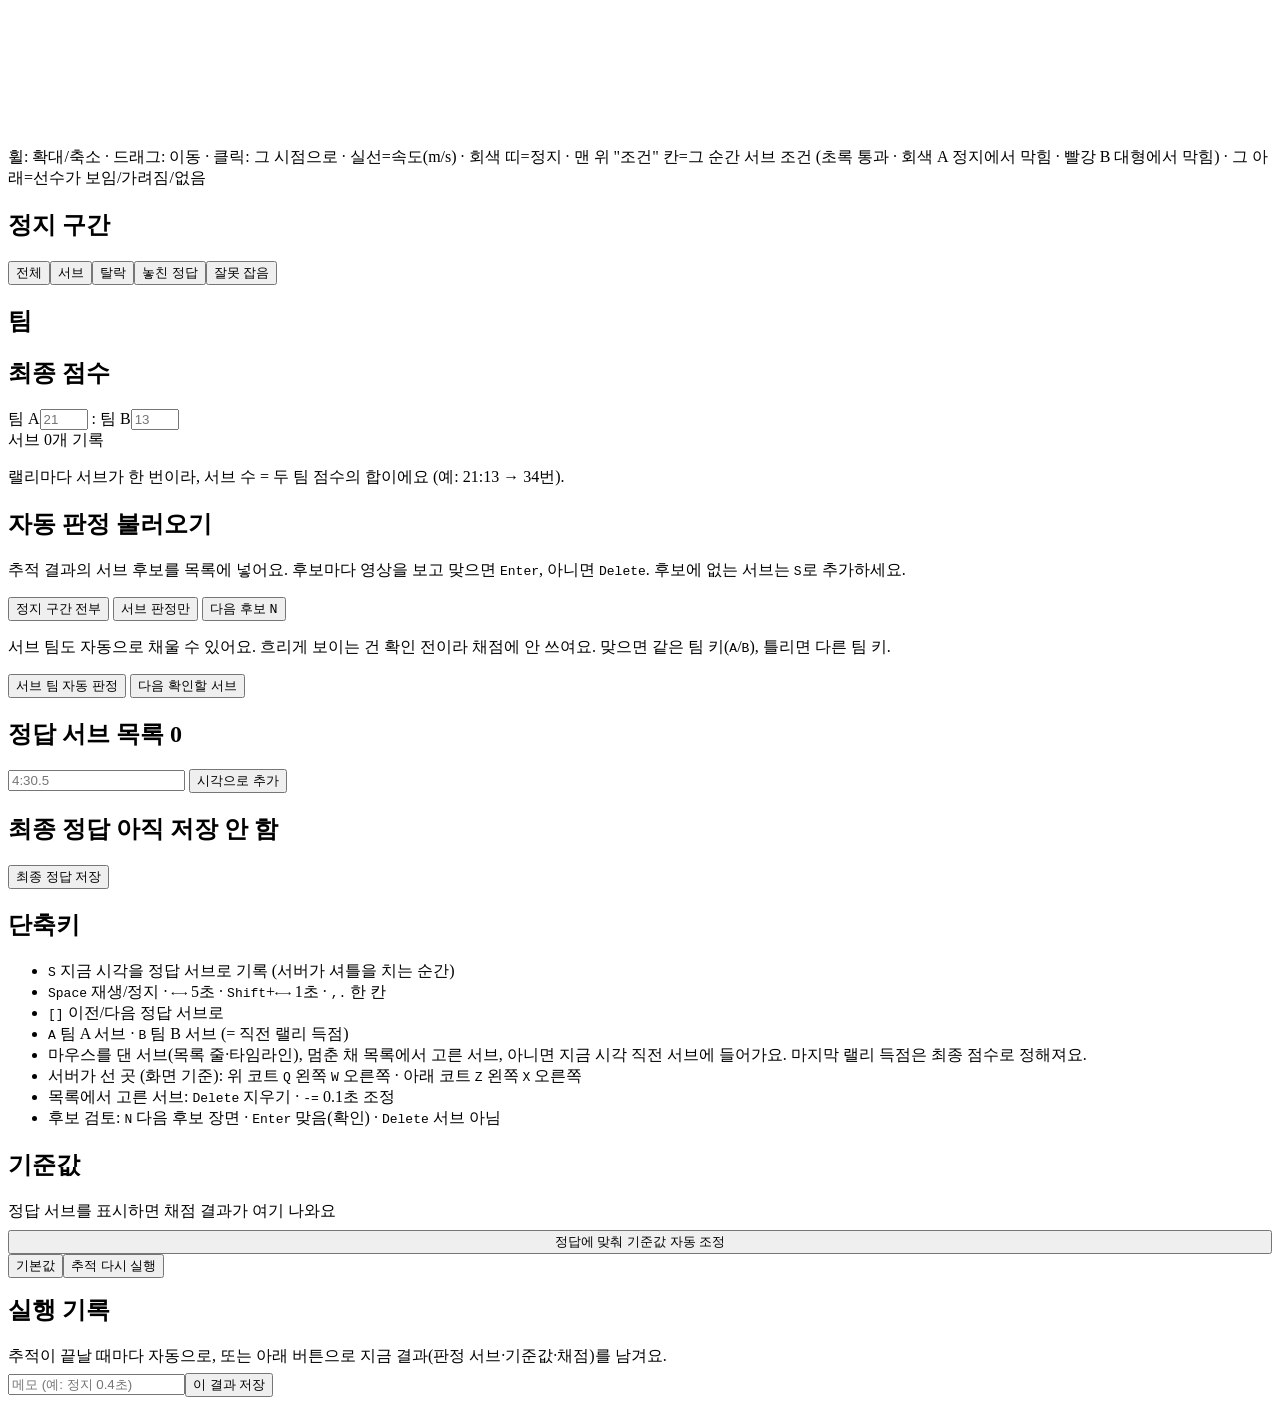
==== commit b333a3d0: "이미지 서브 라벨 페이지 (/label): [비디오] = 실험 정답 입력, [이미지] = AI-Hub 묶음 라벨 1 서브 확인: AI-Hub 서브(SRV) 묶음 격자, 서브 아닌 " ====
--- a/app/static/lab/index.html
+++ b/app/static/lab/index.html
@@ -21,6 +21,7 @@
   </nav>
   <div class="spacer"></div>
   <span class="job" id="jobBox"></span>
+  <a class="link" href="/label#img/serve" title="AI-Hub 이미지 서브·서버 라벨">이미지 라벨</a>
   <a class="link" href="/" title="운영 화면으로">운영 화면</a>
 </header>
 
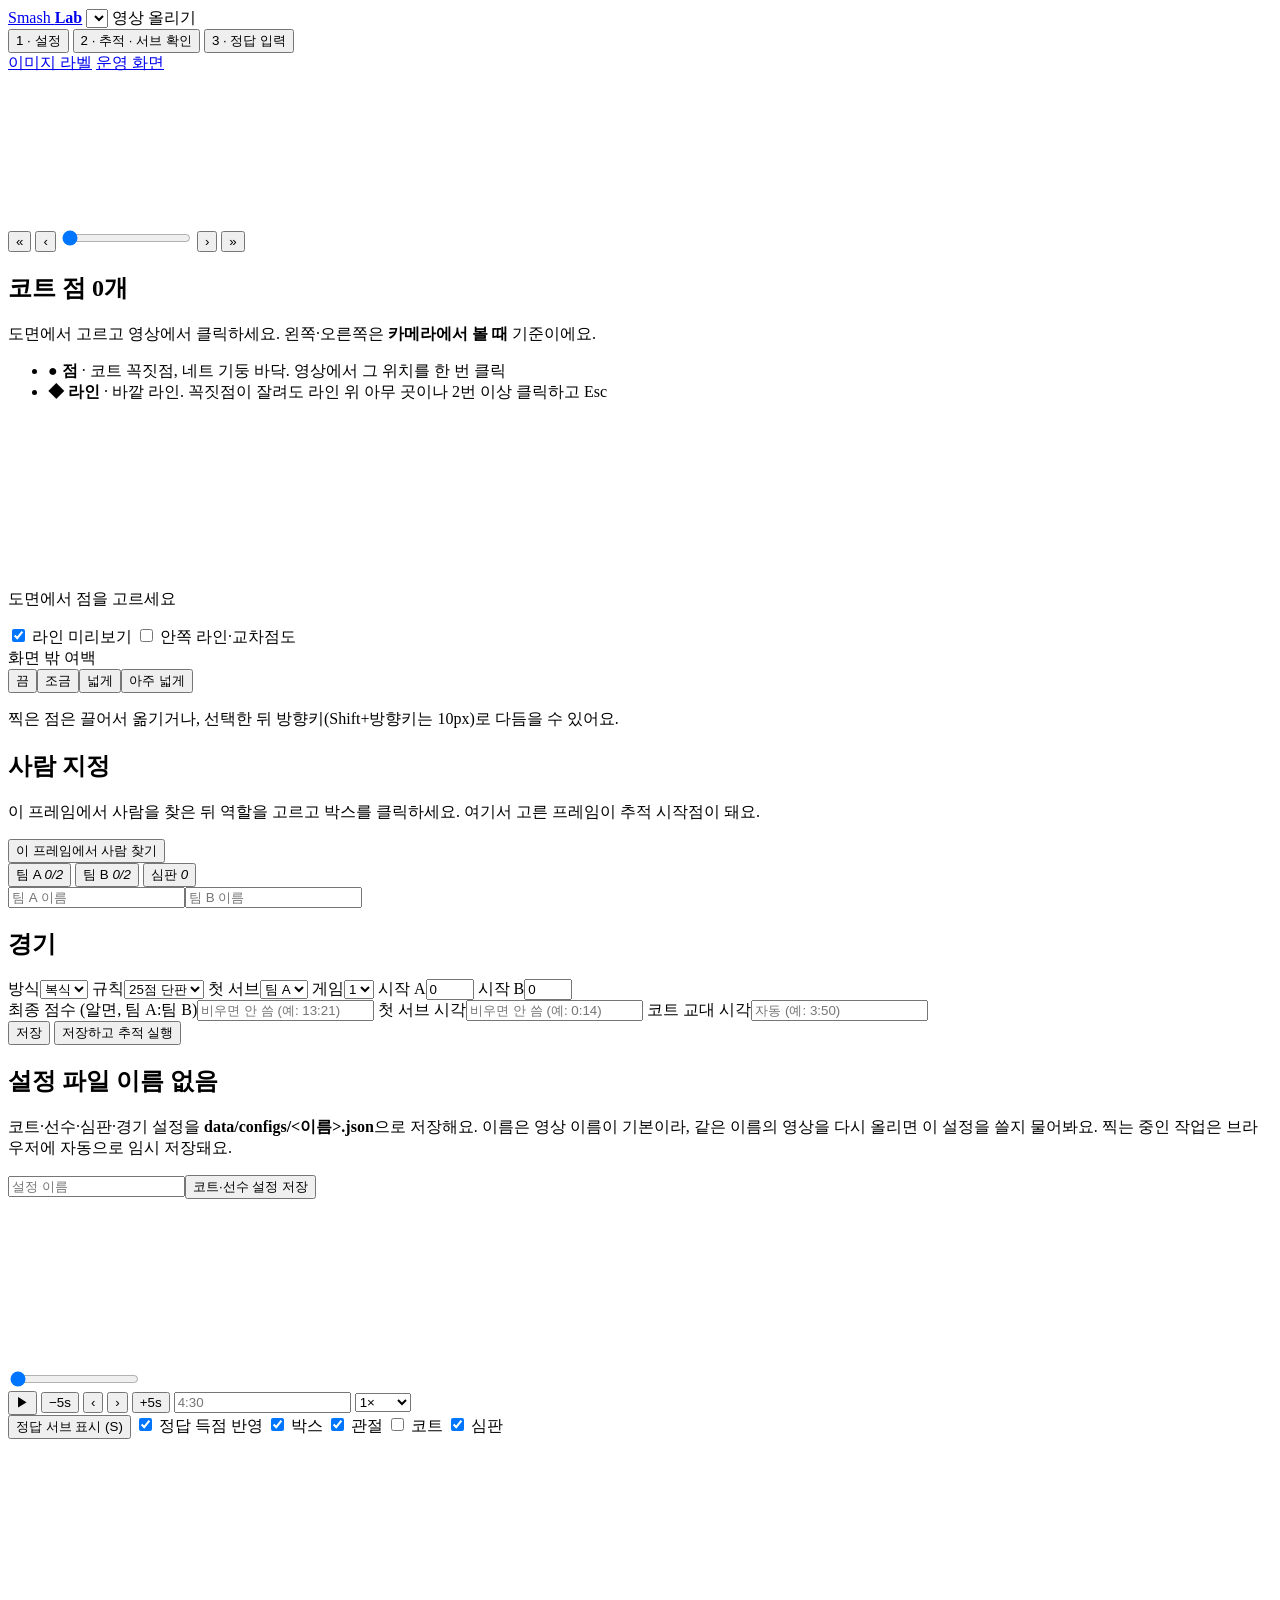
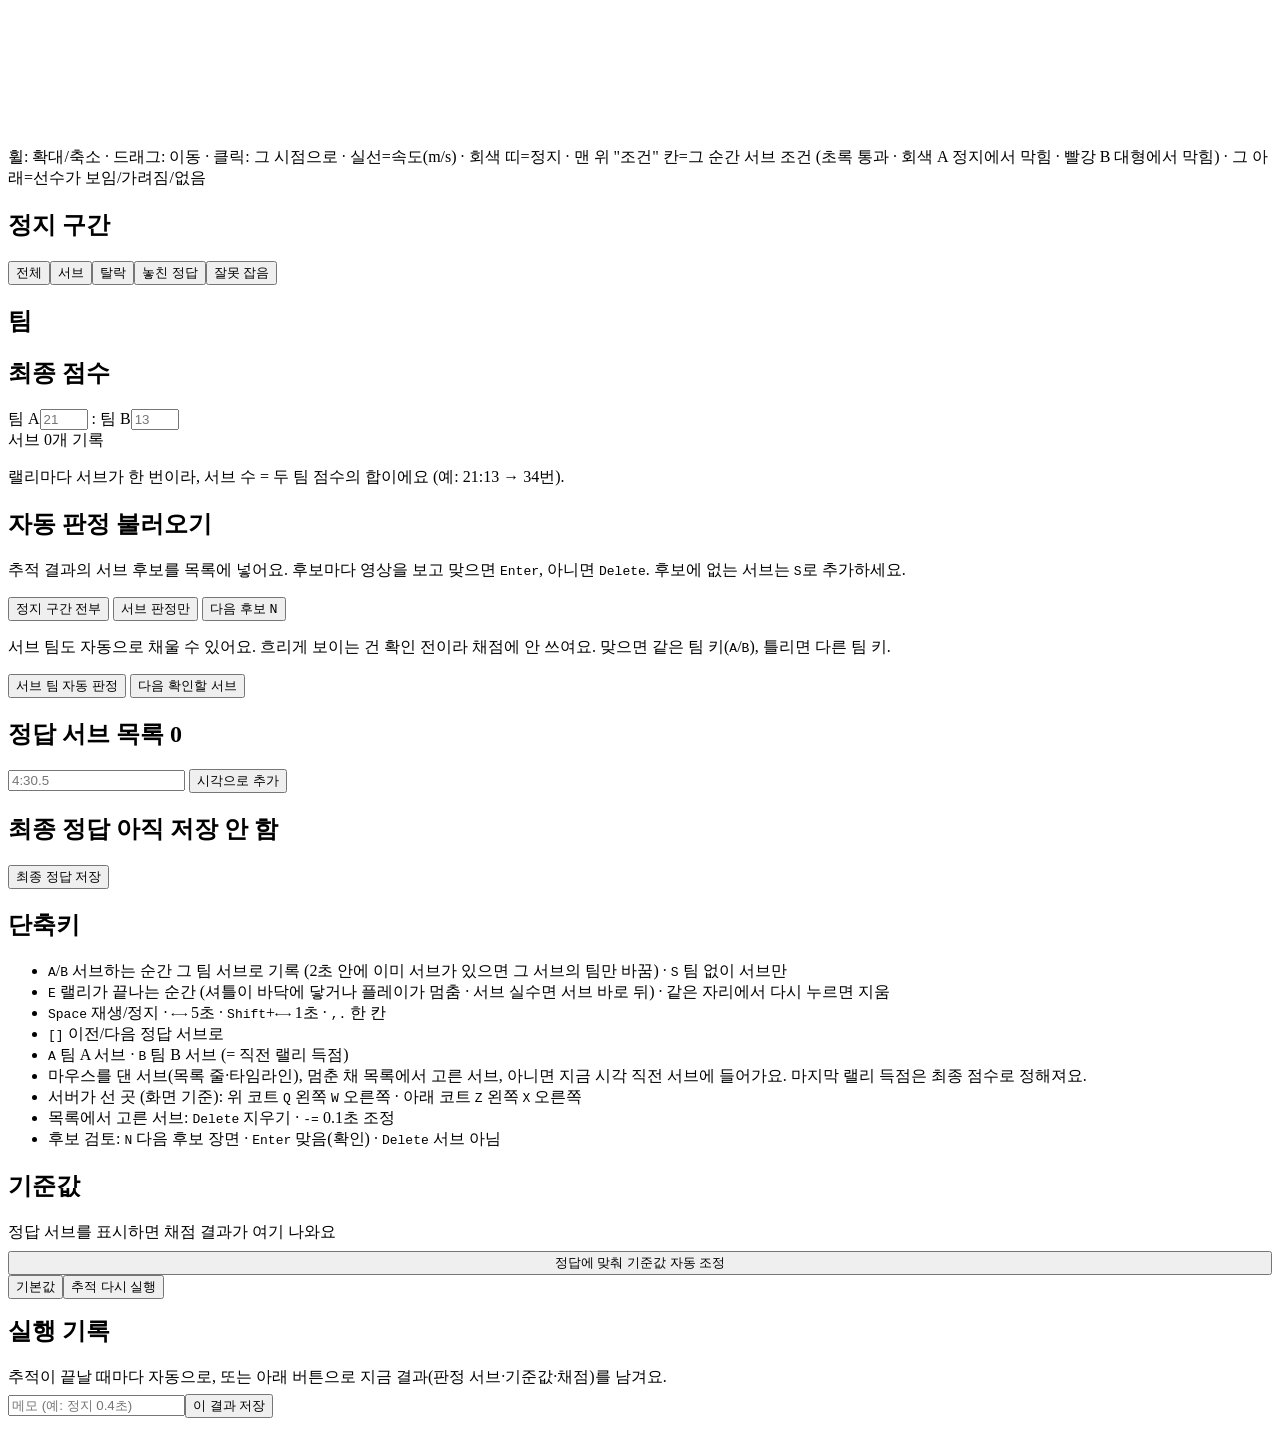
==== commit 0f32bc7f: "라벨 페이지 영상 정답: A/B = 서브하는 순간 그 팀 서브 기록 (2초 안에 서브가 있으면 그 서브의 팀만 바꿈), E = 랠리 끝 (지금 랠리 서브에 end 저장, 같은 자리" ====
--- a/app/static/lab/index.html
+++ b/app/static/lab/index.html
@@ -198,7 +198,8 @@
     <section class="tbox keys">
       <h2>단축키</h2>
       <ul>
-        <li><kbd>S</kbd> 지금 시각을 정답 서브로 기록 (서버가 셔틀을 치는 순간)</li>
+        <li><kbd>A</kbd>/<kbd>B</kbd> 서브하는 순간 그 팀 서브로 기록 (2초 안에 이미 서브가 있으면 그 서브의 팀만 바꿈) · <kbd>S</kbd> 팀 없이 서브만</li>
+        <li><kbd>E</kbd> 랠리가 끝나는 순간 (셔틀이 바닥에 닿거나 플레이가 멈춤 · 서브 실수면 서브 바로 뒤) · 같은 자리에서 다시 누르면 지움</li>
         <li><kbd>Space</kbd> 재생/정지 · <kbd>←</kbd><kbd>→</kbd> 5초 · <kbd>Shift</kbd>+<kbd>←</kbd><kbd>→</kbd> 1초 · <kbd>,</kbd><kbd>.</kbd> 한 칸</li>
         <li><kbd>[</kbd><kbd>]</kbd> 이전/다음 정답 서브로</li>
         <li id="winLegend"><kbd>A</kbd> 팀 A 서브 · <kbd>B</kbd> 팀 B 서브 (= 직전 랠리 득점)</li>
